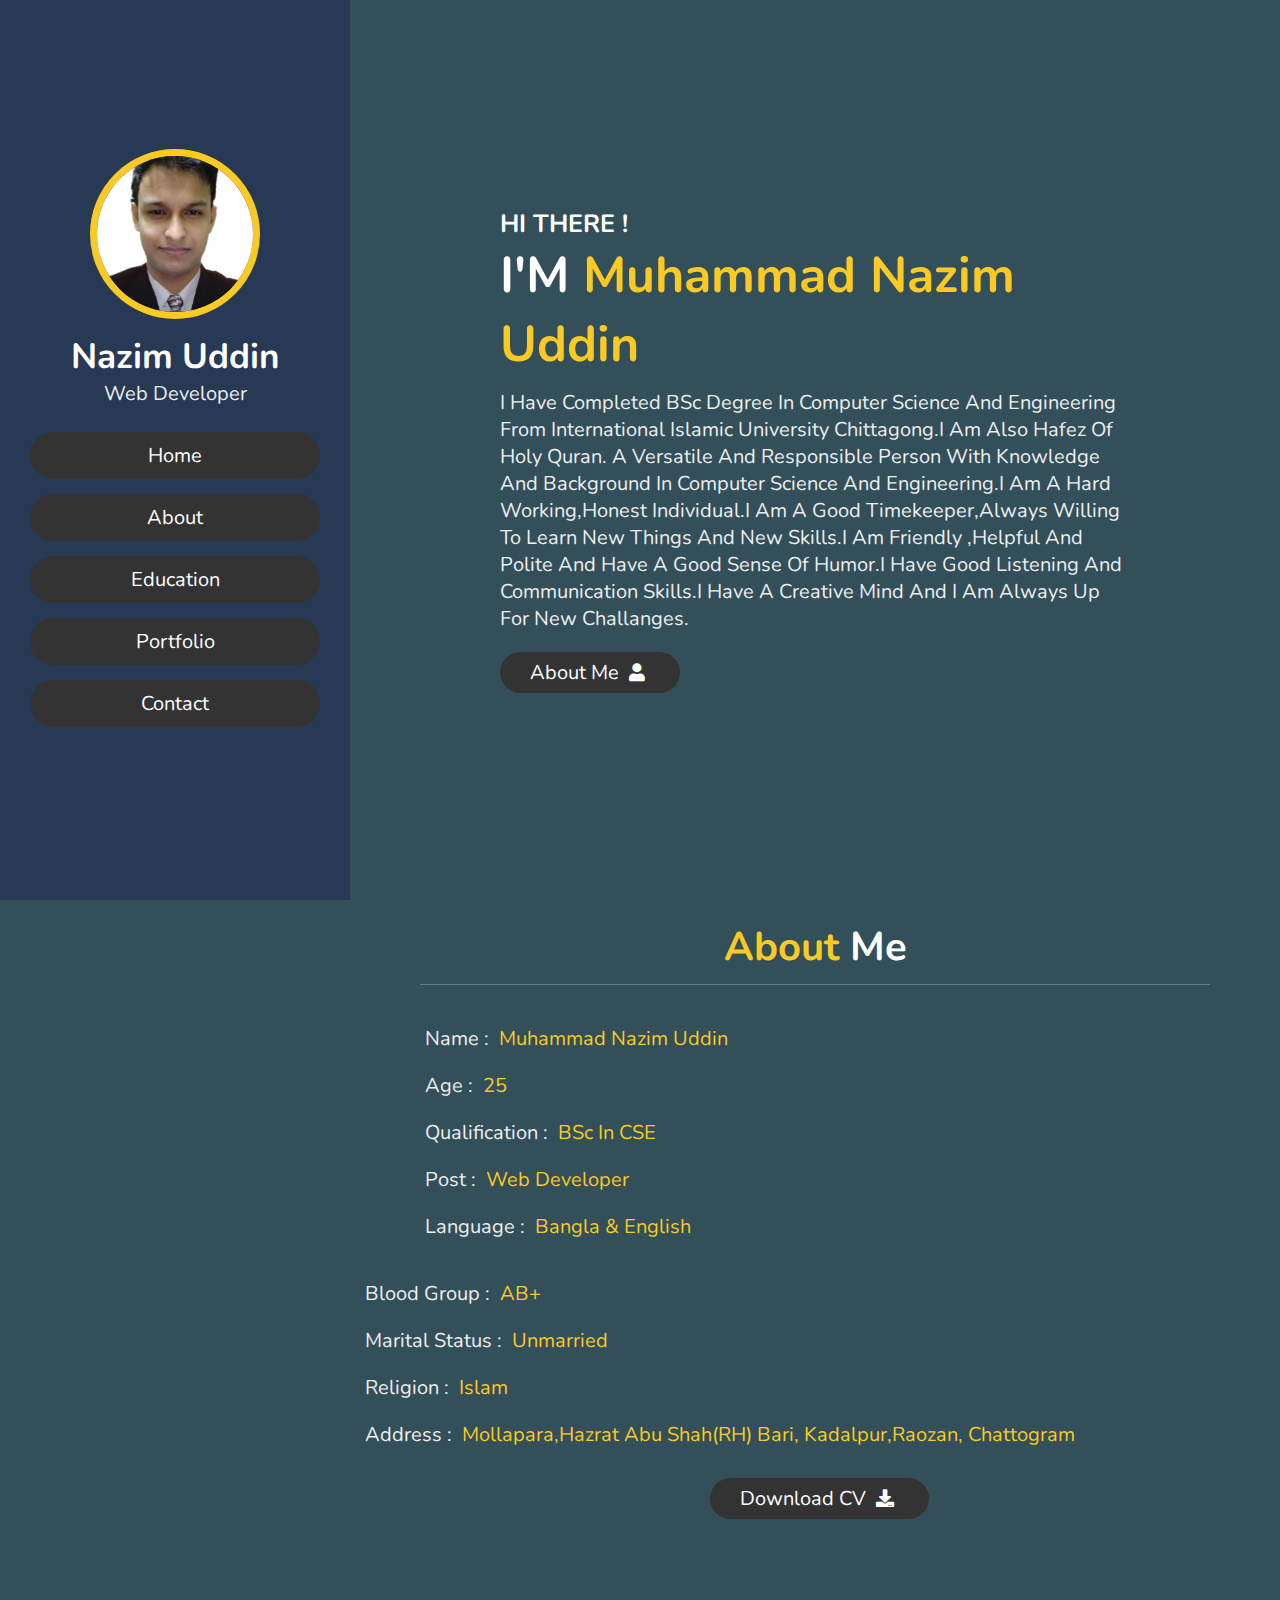
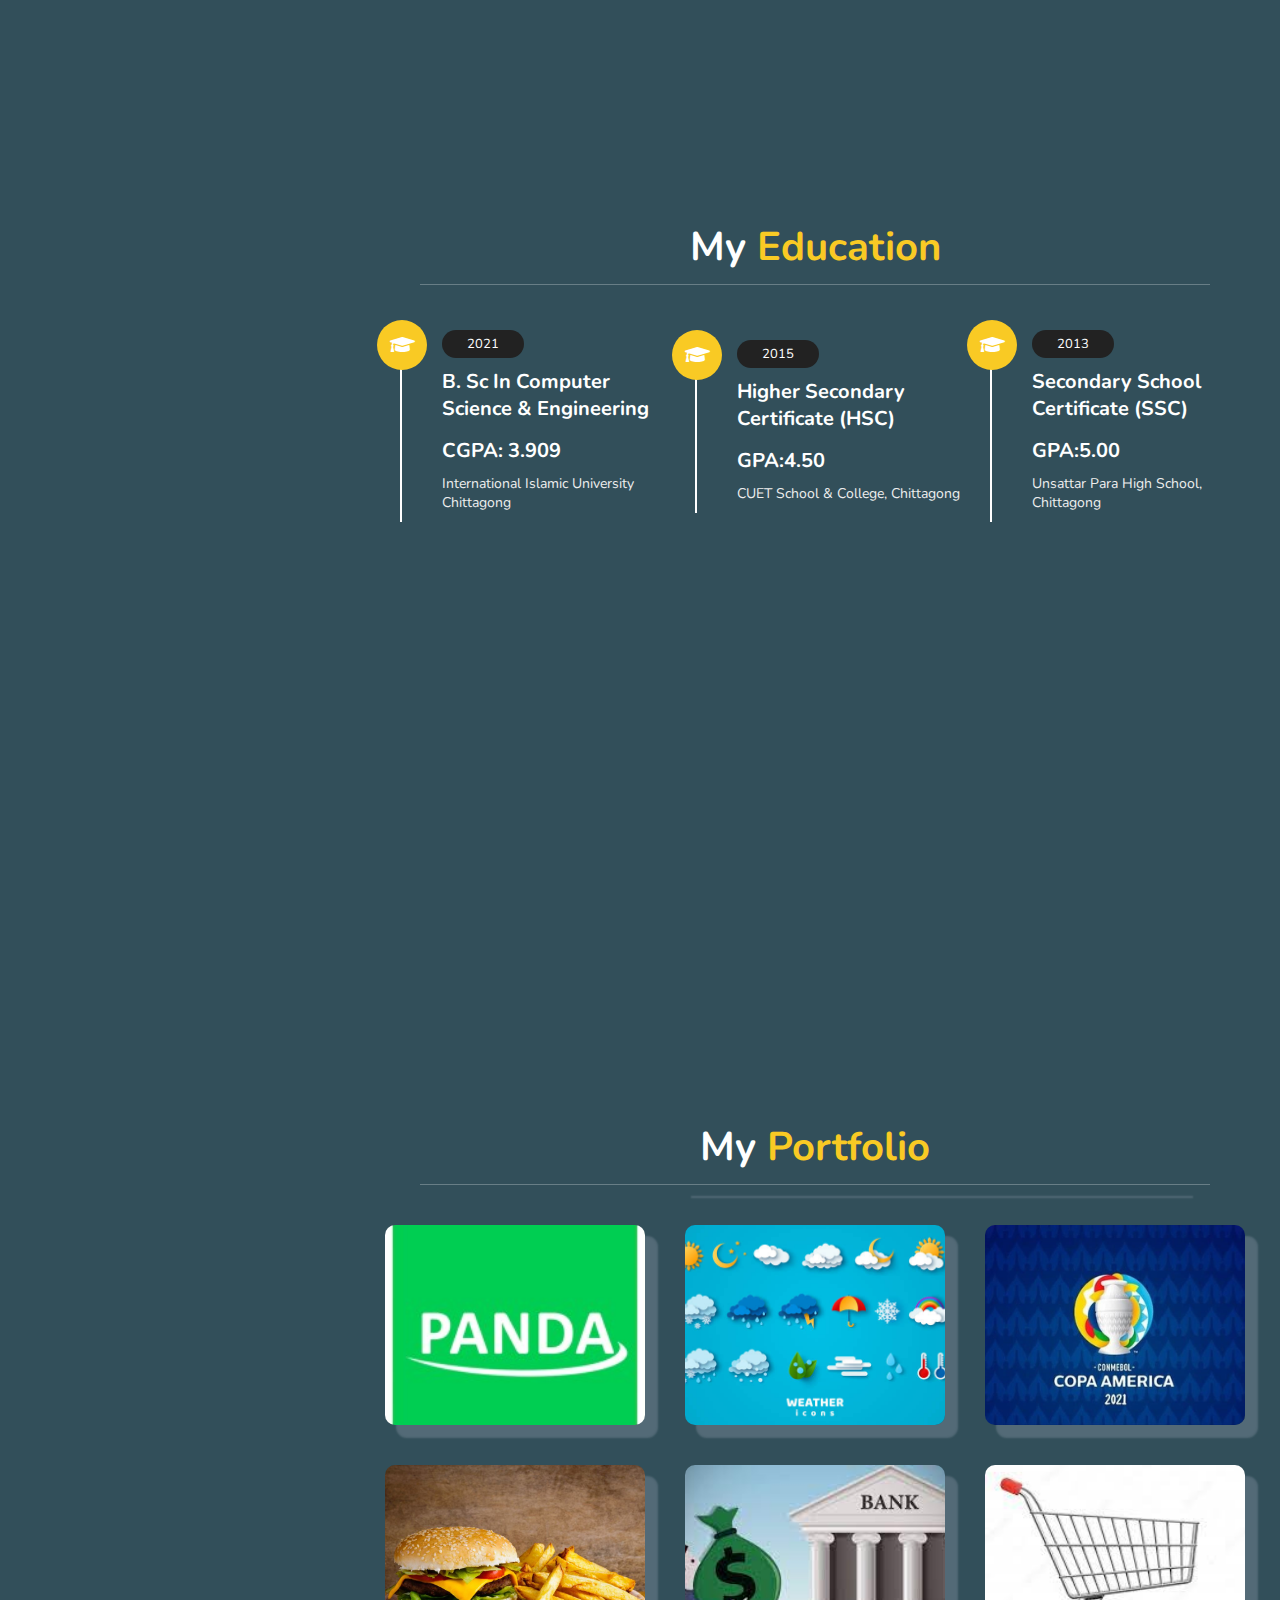
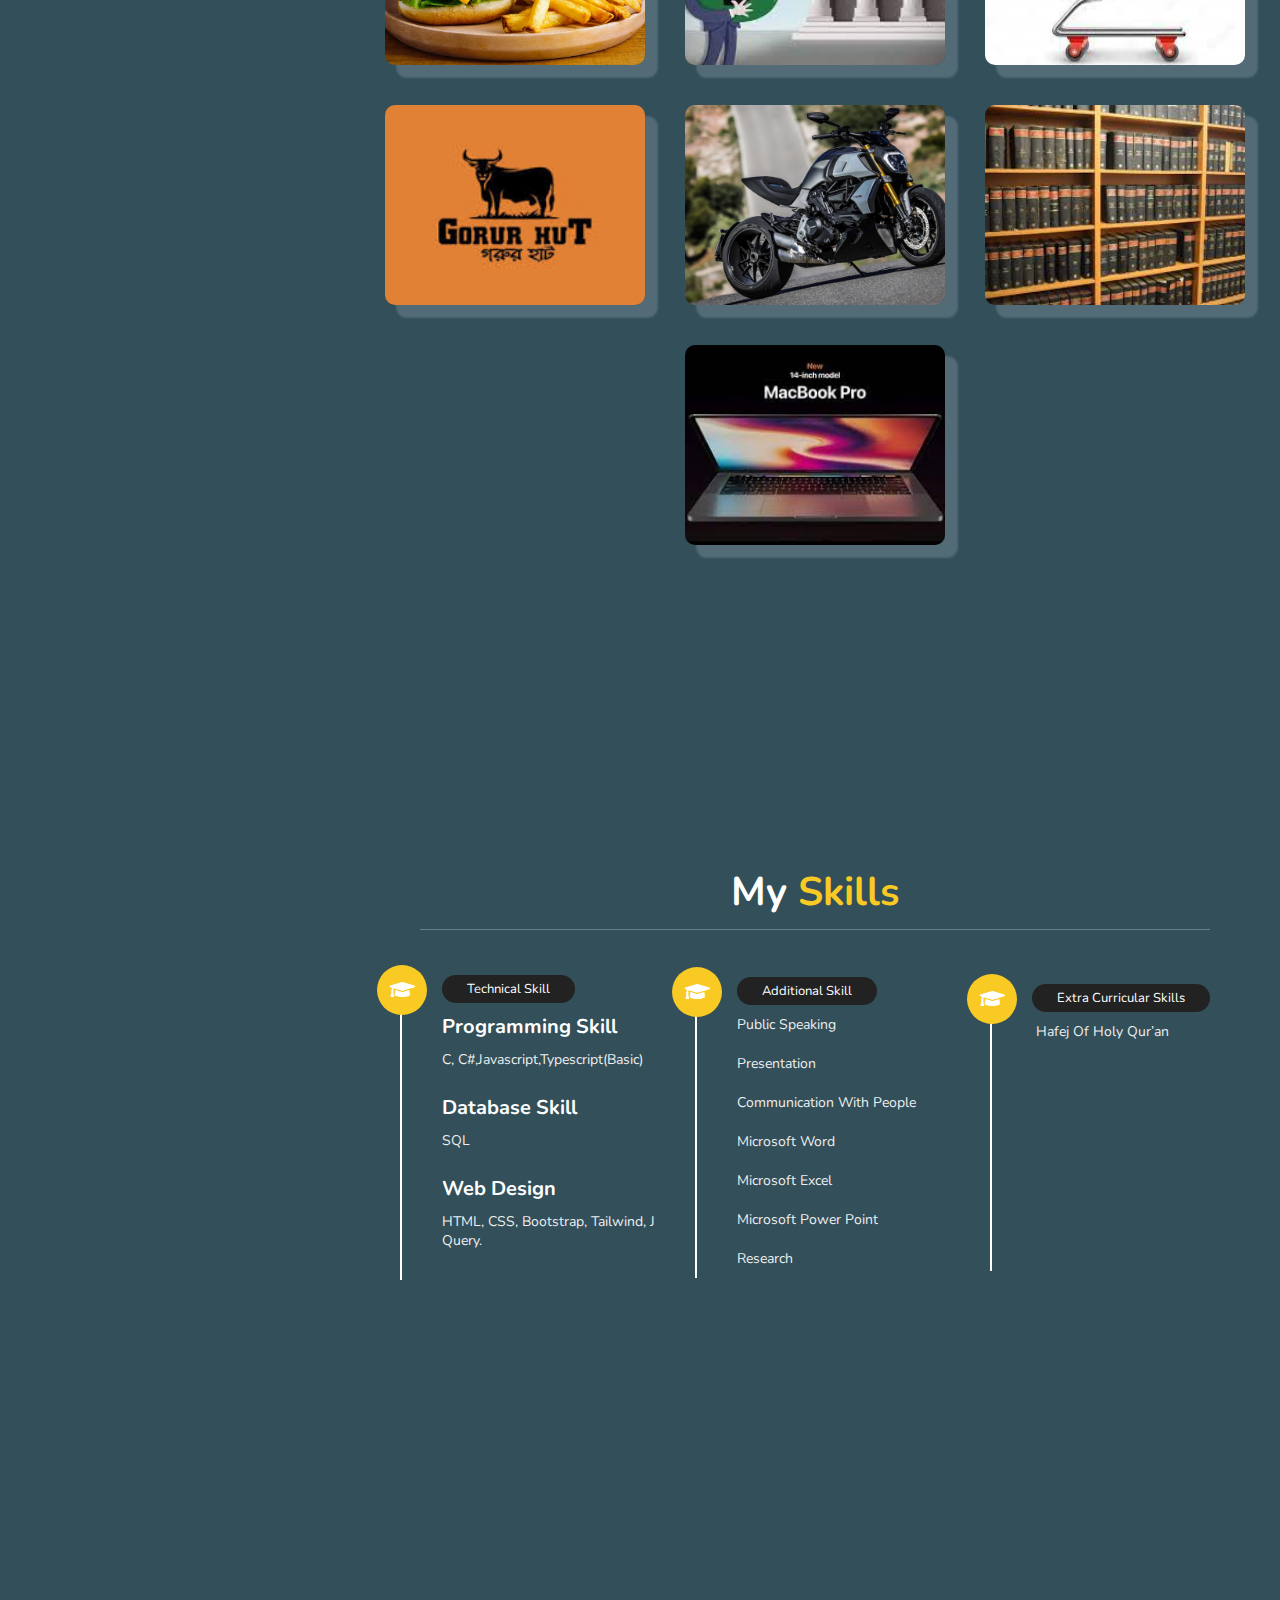
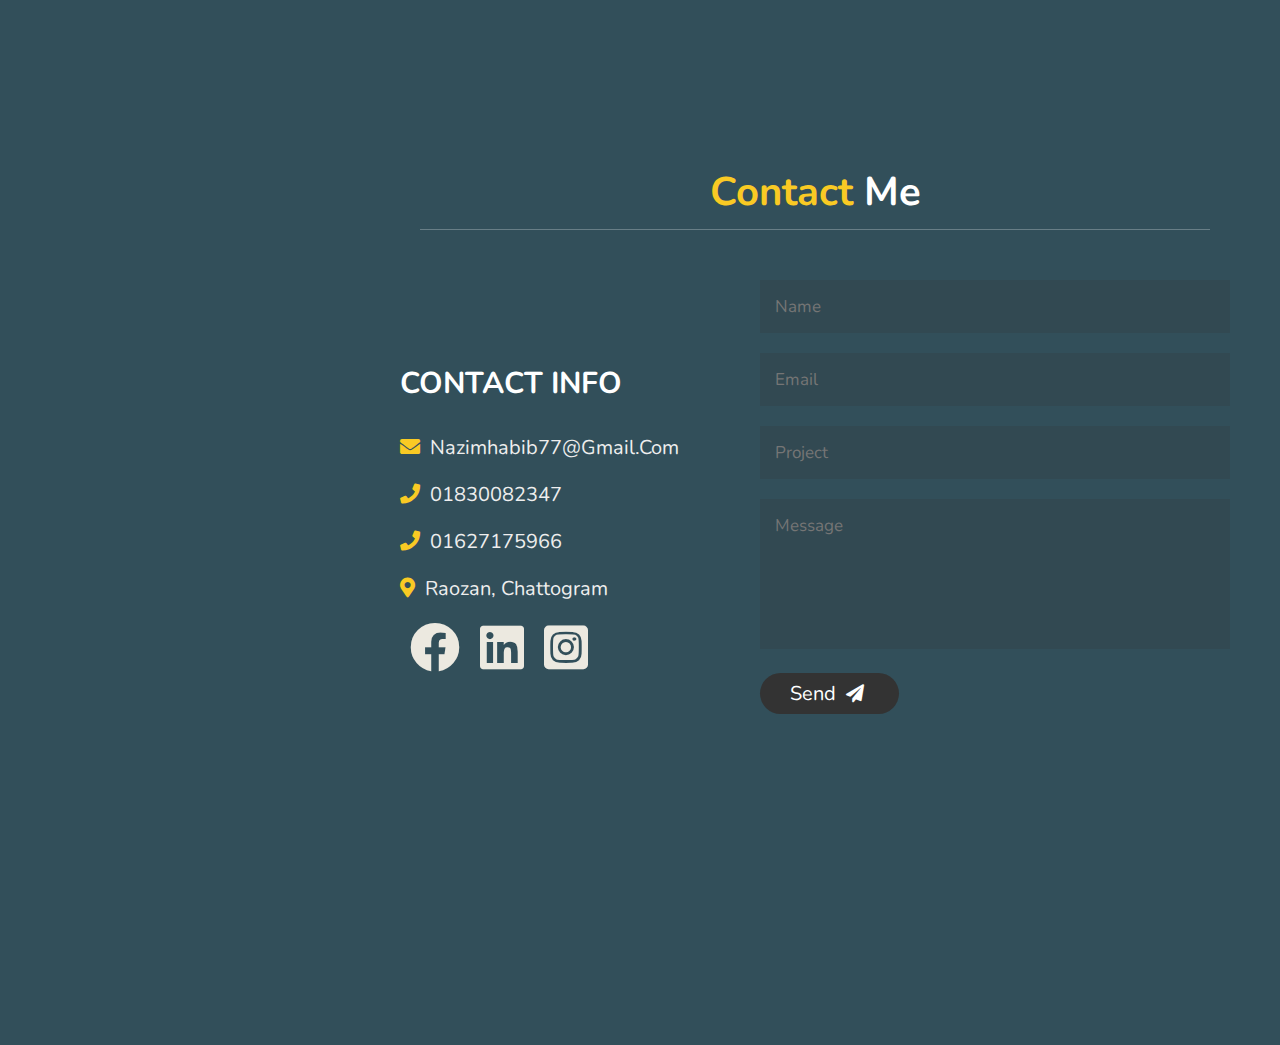
==== index.html @ 36a64ca1 "folded removed" ====
<!DOCTYPE html>
<html lang="en">
<head>
    <meta charset="UTF-8">
    <meta name="viewport" content="width=device-width, initial-scale=1.0">
    <title> Personal Portfolio of Nazim Uddin</title>
    <link rel="shortcut icon" href="images/Nazim.jpeg" type="image/x-icon">
    
    <!-- font awesome cdn link  -->
    <link rel="stylesheet" href="https://cdnjs.cloudflare.com/ajax/libs/font-awesome/5.15.2/css/all.min.css">
    
    <!-- custom css file link  -->
    <link rel="stylesheet" href="style.css">
    
</head>
<body>
    
    <!-- header section starts  -->
    
    <header>
        
        <div class="user">
            <img src="images/imageonline-co-roundcorner.png" alt="">
            <h3 class="name">Nazim Uddin</h3>
            <p class="post">Web Developer</p>
        </div>
        
        <nav class="navbar">
            <ul>
                <li><a href="#home">home</a></li>
                <li><a href="#about">about</a></li>
                <li><a href="#education">education</a></li>
                <li><a href="#portfolio">portfolio</a></li>
                <li><a href="#contact">contact</a></li>
            </ul>
        </nav>
        
    </header>
    
    <!-- header section ends -->
    
    <div id="menu" class="fas fa-bars"></div>
    
    <!-- home section starts  -->
    
    <section class="home" id="home">
        
        <h3>HI THERE !</h3>
        <h1>I'M <span>Muhammad Nazim Uddin</span></h1>
        <p>
            I have completed BSc degree in Computer Science and Engineering from International Islamic University Chittagong.I am also Hafez of Holy Quran.  A versatile and responsible person with knowledge and background in Computer Science and Engineering.I am a hard working,honest individual.I am a good timekeeper,always willing to learn new things and new skills.I am friendly ,helpful and polite and have a good sense of humor.I have good listening and communication skills.I have a creative mind and I am always up for new challanges.
            
          
            
        </p>
        <a href="#about"><button class="btn">about me <i class="fas fa-user"></i></button></a>
        
        
    </section>
    
    <!-- home section ends -->
    
    <!-- about section starts  -->
    
    <section class="about" id="about">
        
        <h1 class="heading"> <span>about</span> Me </h1>
        
        <div class="row">
            
            <div class="info">
                <h3> <span> name : </span> Muhammad Nazim Uddin</h3>
                <h3> <span> age : </span> 25 </h3>
                <h3> <span> qualification : </span> BSc in CSE </h3>
                <h3> <span> post : </span> Web developer </h3>
                <h3> <span> language : </span> Bangla & English</h3>
                
                
            </div>
            
            <div class="counter">
                <h3> <span> Blood Group : </span>AB+</h3>
                <h3> <span> Marital Status : </span> Unmarried  </h3>
                <h3> <span> Religion : </span> Islam </h3>
                <h3> <span> Address : </span> Mollapara,Hazrat Abu Shah(RH) Bari, Kadalpur,Raozan, Chattogram </h3>
                
            </div>
            
            
        </div>
        <a target="_blank" href="https://drive.google.com/file/d/1fNNtzqkKNQUKg6PijoXL7io1CtFnudvZ/view?usp=sharing"><button class="btn btn-cv"> download CV <i class="fas fa-download"></i> </button></a>
        
    </section>
    
    <!-- about section ends -->
    
    <!-- education section starts  -->
    
    <section class="education" id="education">
        
        <h1 class="heading"> My <span>Education</span> </h1>
        
        <div class="box-container">
            <div class="box">
                <i class="fas fa-graduation-cap"></i>
                <span>2021</span>
                <h3>B. Sc in Computer Science & Engineering</h3>
                <h3>CGPA: 3.909</h3>
                <p>International Islamic University Chittagong</p>
            </div>
            <div class="box">
                <i class="fas fa-graduation-cap"></i>
                <span>2015</span>
                <h3>Higher Secondary Certificate (HSC)</h3>
                <h3>GPA:4.50</h3>
                <p>CUET School & College, Chittagong</p>
            </div>
            
            <div class="box">
                <i class="fas fa-graduation-cap"></i>
                <span>2013</span>
                <h3>Secondary School Certificate (SSC)</h3>
                <h3>GPA:5.00</h3>
                <p>Unsattar Para High School, Chittagong</p>
            </div>
            
          
            
          
            
            
            
        </div>
        
    </section>
    
    <!-- education section ends -->
    
    <!-- portfolio section starts  -->
    
    <section class="portfolio" id="portfolio">
        
        <h1 class="heading"> my <span>portfolio</span> </h1>
        
        
        <div class="display" >
            <div id="display-details">
                
            </div>
        </div>
        
        <div class="box-container">
            
            <div  class="box">
                <img onclick="showDetails1()" src="images/Panda.jpeg" alt="">
                
            </div>
            
            <div class="box">
                <img onclick="showDetails2()" src="images/weather.jpg" alt="">
            </div>
            
            <div class="box">
                <img onclick="showDetails3()" src="images/Copa-America.jpg" alt="">
            </div>
            
            <div class="box">
                <img onclick="showDetails4()" src="images/favorite food.jpeg" alt="">
            </div>
            
            <div class="box">
                <img onclick="showDetails5()" src="images/Bank.jpeg" alt="">
            </div>
            
            <div class="box">
                <img onclick="showDetails6()" src="images/Shopping Cart.jpeg" alt="">
            </div>
            <div class="box">
                <img onclick="showDetails7()" src="images/Gorur Hat.jpeg" alt="">
            </div>
            <div class="box">
                <img onclick="showDetails8()" src="images/bike-1.png" alt="">
            </div>
            <div class="box">
                <img onclick="showDetails9()" src="images/book archive.jpeg" alt="">
            </div>
            <div class="box">
                <img onclick="showDetails10()" src="images/MacBook Pro.jpeg" alt="">
            </div>
            
            
            
        </div>
        
    </section>
    
    <!-- portfolio section ends -->

    <!-- Mu skills section strats -->

    <section class="education" id="" style="margin-top: 250px;">
        
        <h1 class="heading"> My <span>skills</span> </h1>
        
        <div class="box-container">
            <div class="box">
                <i class="fas fa-graduation-cap"></i>
                <span>Technical Skill</span>
                <h3>Programming skill</h3>
                <p>C, C#,Javascript,Typescript(Basic)</p>
                <h3>Database Skill</h3>
                <p>SQL</p>
                <h3>Web Design</h3>
                <p>HTML, CSS, Bootstrap, Tailwind, J query.</p>
                <p></p>
            </div>
            <div class="box">
                <i class="fas fa-graduation-cap"></i>
                <span>Additional Skill</span>
                <p style="margin-top: 5px;">Public speaking</p>
                <p>Presentation</p>
                <p>Communication with people</p>
                <p>Microsoft word</p>
                <p>Microsoft excel</p>
                <p>Microsoft power point</p>
                <p>Research</p>
            </div>
            
            <div class="box">
                <i class="fas fa-graduation-cap"></i>
                <span>Extra Curricular skills</span>
                 <p style="margin-top: 5px; margin-left: 4px;"> Hafej of Holy Qur’an</p>
                 <p></p>
                 <p></p>
                 <p></p>
                 <p></p>
                 <p></p>
                 <p></p>
                 <p></p>
                 <p></p>
                 <p></p>
                 <p></p>
                 <p></p>
            </div>
            
          
            
          
            
            
            
        </div>
        
    </section>

    <!-- my skills section ends -->

    
    <!-- contact section starts  -->
    
    <section class="contact" id="contact">
        
        <h1 class="heading"> <span>contact</span> me </h1>
        
        <div class="row">
            
            <div class="content">
                
                <h3 class="title">contact info</h3>
                
                <div class="info">
                    <h3> <i class="fas fa-envelope"></i>nazimhabib77@gmail.com </h3>
                    <h3> <i class="fas fa-phone"></i> 01830082347 </h3>
                    <h3> <i class="fas fa-phone"></i>01627175966 </h3>
                    <h3> <i class="fas fa-map-marker-alt"></i> Raozan, Chattogram </h3>
                </div>
                <div class="social-connection">
                    
                    <h3 class="icons"><a target="_blank" href="https://www.facebook.com/kajol.kalo.923"><i class="fab fa-facebook"></i></a> </h3>
                    <h3 class="icons"><a target="_blank" href="https://www.linkedin.com/in/nazim-uddin-56378b203/"><i class="fab fa-linkedin"></i></a> </h3>
                    <h3 class="icons"><a target="_blank" href="https://www.instagram.com/nazimhabib77/?hl=en"><i class="fab fa-instagram-square"></i></a> </h3>
                </div>
                
            </div>
            
            <form action="">
                
                <input type="text" placeholder="name" class="box">
                <input type="email" placeholder="email" class="box">
                <input type="text" placeholder="project" class="box">
                <textarea name="" id="" cols="30" rows="10" class="box message" placeholder="message"></textarea>
                <button type="submit" class="btn"> send <i class="fas fa-paper-plane"></i> </button>
                
            </form>
            
        </div>
        
    </section>
    
    <!-- contact section ends -->
    
    <!-- jquery cdn link  -->
    <script src="https://cdnjs.cloudflare.com/ajax/libs/jquery/3.6.0/jquery.min.js"></script>
    
    <!-- custom js file link  -->
    <script src="script.js"></script>
    
    
</body>
</html>
---- style.css ----
@import url('https://fonts.googleapis.com/css2?family=Nunito:wght@200;300;400;600&display=swap');

:root{
    --yellow:#f9ca24;
}

*{
    font-family: 'Nunito', sans-serif;
    margin:0; padding:0;
    box-sizing: border-box;
    text-decoration: none;
    outline: none; border:none;
    text-transform: capitalize;
    transition: all .2s linear;
}

*::selection{
    background:var(--yellow);
    color:#333;
}

html{
    font-size: 62.5%;
    overflow-x: hidden;
}

html::-webkit-scrollbar{
    width:1.4rem;
}

html::-webkit-scrollbar-track{
    background:#222;
}

html::-webkit-scrollbar-thumb{
    background:var(--yellow);
}

body{
    background:rgb(50, 79, 90);
    overflow-x: hidden;
    padding-left: 35rem;
}

section{
    min-height: 100vh;
    padding:1rem;
}

.btn{
    padding:.7rem 3rem;
    background:#333;
    color:#fff;
    cursor: pointer;
    margin-top: 1rem;
    font-size: 2rem;
    border-radius: 5rem;
}

.btn i{
    padding:0 .5rem;
    font-size: 1.8rem;
}

.btn:hover{
    background:var(--yellow);
}

.heading{
    text-align: center;
    margin:0 6rem;
    font-size: 4rem;
    padding:1rem;
    border-bottom: .1rem solid #fff4;
    color:#fff;
}

.heading span{
    color:var(--yellow);
}

header{
    position: fixed;
    top:0; left:0;
    z-index: 1000;
    height:100%;
    width:35rem;
    background:#273955;
    display: flex;
    align-items: center;
    justify-content: center;
    flex-flow: column;
    text-align: center;
}

header .user img{
    height:17rem;
    width:17rem;
    border-radius: 50%;
    object-fit: cover;
    margin-bottom: 1rem;
    border:.7rem solid var(--yellow);
}

header .user .name{
    font-size: 3.5rem;
    color:#fff;
}

header .user .post{
    font-size: 2rem;
    color:#eee;
}

header .navbar{
    width:100%;
}

header .navbar ul{
    list-style: none;
    padding:1rem 3rem;
}


header .navbar ul li a{
    display: block;
    padding:1rem;
    margin:1.5rem 0;
    background:#333;
    color:#fff;
    font-size: 2rem;
    border-radius: 5rem;
}

header .navbar ul li a:hover{
    background:var(--yellow);
}

#menu{
    position: fixed;
    top:2rem; right:2rem;
    background:#333;
    color:#fff;
    cursor: pointer;
    font-size: 2.5rem;
    padding:1rem 1.5rem;
    z-index: 1000;
    display: none;
}

.home{
    display: flex;
    justify-content: center;
    flex-flow: column;
    padding:0 15rem;
}

.home h3{
    font-size: 2.5rem;
    color:#fff;
}

.home h1{
    font-size:5rem;
    color:#fff;
}

.home h1 span{
    color:var(--yellow);
}

.home p{
    font-size:2rem;
    color:#eee;
    padding: 1rem 0;
}

.about .row{
    display: flex;
    align-items: center;
    justify-content: center;
    flex-wrap: wrap;
    padding:1rem 0;
}

.about .row .info{
    flex:1 1 48rem;
    padding:2rem 1rem;
    padding-left: 6rem;
}

.about .row .info h3{
    font-size: 2rem;
    color:var(--yellow);
    padding:1rem 0;
    font-weight: normal;
}
.about .row .counter h3{
    font-size: 2rem;
    color:var(--yellow);
    padding:1rem 0;
    font-weight: normal;
}
.about .row .info h3 span{
    color:#eee;
    padding:0 .5rem;
}
.about .row .counter h3 span{
    color:#eee;
    padding:0 .5rem;
}


.about .row .counter{
    flex:1 1 48rem;
    
}

.btn-cv{
    margin-left: 350px;
}

.education .box-container{
    display: flex;
    align-items: center;
    justify-content: space-between;
    flex-wrap: wrap;
    padding:1rem 0;
    padding-left: 3rem;
}

.education .box-container .box{
    width:27rem;
    margin:4rem 1rem;
    padding-left: 4rem;
    border-left: .2rem solid #fff;
    position: relative;
}

.education .box-container .box span{
    font-size: 1.3rem;
    background:#222;
    color:#fff;
    border-radius: 5rem;
    padding:.5rem 2.5rem;
}

.education .box-container .box h3{
    font-size: 2rem;
    color:#fff;
    padding-top: 1.5rem;
}

.education .box-container .box p{
    font-size: 1.4rem;
    color:#eee;
    padding: 1rem 0;
}

.education .box-container .box i{
    position: absolute;
    top:-1.5rem; left:-2.5rem;
    height:5rem;
    width: 5rem;
    border-radius: 50%;
    line-height: 5rem;
    text-align: center;
    font-size: 2rem;
    color:#fff;
    background:var(--yellow);
}

.portfolio .box-container{
    display: flex;
    align-items: center;
    justify-content: center;
    flex-wrap: wrap;
    padding:2rem 0;
}

.portfolio .box-container .box{
    height: 20rem;
    width:26rem;
    border-radius: 1rem;
    margin:2rem;
    overflow: hidden;
    cursor: pointer;
    box-shadow: 12px 12px 2px 1px rgba(215, 215, 233, 0.2);
}

.portfolio .box-container .box img{
    height:100%;
    width:100%;
    object-fit: cover;
}

.portfolio .box-container .box:hover img{
    transform: scale(1.2);
}
.display{
    background-color: rgb(23, 50, 73); 
    width: 500px;
    margin-left: 320px;
    border-radius: 15px;
    box-shadow: 12px 12px 2px 1px rgba(215, 215, 233, 0.2);
}
.website-title,.description{
    text-align: center;
    
    color: white;
    padding: 3px;
    
}
.website-title{
    font-size: 20px;
}
.display-button{
    margin: 5px;
    background-color: steelblue;
    padding: 10px;
    
    border-radius: 5px;
}
.display-button:hover{
    background-color: darkorange;
}
.display-button a{
    color: white;
    font-weight: bold;
}
.button-div{
    margin-left: 130px;
    
}
.show-details{
    padding: 10px;
}

.contact .row{
    display: flex;
    align-items: center;
    justify-content: center;
    flex-wrap: wrap;
}

.contact .row .content{
    flex:1 1 30rem;
    padding:4rem;
    padding-bottom: 0;
}

.contact .row form{
    flex:1 1 45rem;
    padding:2rem;
    margin:2rem;
    margin-bottom: 4rem;
}

.contact .row form .box{
    padding:1.5rem;
    margin:1rem 0;
    background:#3333;
    color:#fff;
    text-transform: none;
    font-size: 1.7rem;
    width:100%;
}

.contact .row form .box::placeholder{
    text-transform: capitalize;
}

.contact .row form .message{
    height: 15rem;
    resize: none;
}

.contact .row .content .title{
    text-transform: uppercase;
    color:#fff;
    font-size: 3rem;
    padding-bottom: 2rem;
}

.contact .row .content .info h3{
    display: flex;
    align-items: center;
    font-size: 2rem;
    color:#eee;
    padding:1rem 0;
    font-weight: normal;
}

.contact .row .content .info h3 i{
    padding-right: 1rem;
    color:var(--yellow);
}
.social-connection{
    display: flex;
    
}
.icons a i{
    color: rgb(236, 233, 224);
    font-size:50px;
    padding: 5px;
    margin: 5px;
}





















/* media queries  */

@media (max-width:1200px){
    
    html{
        font-size: 55%;
    }
    
    .home{
        padding:1rem 4rem;
    }
    .about .row .counter{
        margin-left: 50px;
        width: 100%;
    }
    .display{
        width: 550px;
        margin-left:70px; 
    }
    .btn-cv{
        margin-left: 250px;
    }
    
}

@media (max-width:991px){
    
    header{
        left:-120%;
    }
    
    #menu{
        display: block;
    }
    
    header.toggle{
        left:0%;
    }
    
    body{
        padding:0;
    }
    .display{
        width: 550px;
        margin-left:120px;
        
    }
    
}

@media (max-width:768px){
    
    html{
        font-size: 50%;
    }
    .about .row .counter{
        margin-left: 50px;
        width: 100%;
    }
    .btn-cv{
        margin-left: 50px;
    }
    .display{
        width: 600px;
        margin-left:80px;
        
    }
    
}

@media (max-width:400px){
    
    header{
        width: 100vw;
    }
    
    .heading{
        margin:0 3rem;
    }
    
    .about .row .counter .box{
        width: 100%;
    }
    
    .education .box-container .box{
        width:100%;
    }
    
    .portfolio .box-container .box{
        width:100%;
    }
    
    .contact .row form{
        margin:3rem 0;
    }
    .display{
        width: 350px;
        margin-left:0px;
        
    }
    .btn-cv{
        margin-left: 50px;
    }
}
@media (max-width:600px){
    
    header{
        width: 100vw;
    }
    
    .heading{
        margin:0 3rem;
    }
    
    .about .row .counter .box{
        width: 100%;
    }
    
    .education .box-container .box{
        width:100%;
    }
    
    .portfolio .box-container .box{
        width:100%;
    }
    
    .contact .row form{
        margin:3rem 0;
    }
    .display{
        width: 350px;
        margin-left:20px;
        
    }
    .btn-cv{
        margin-left: 50px;
    }
}
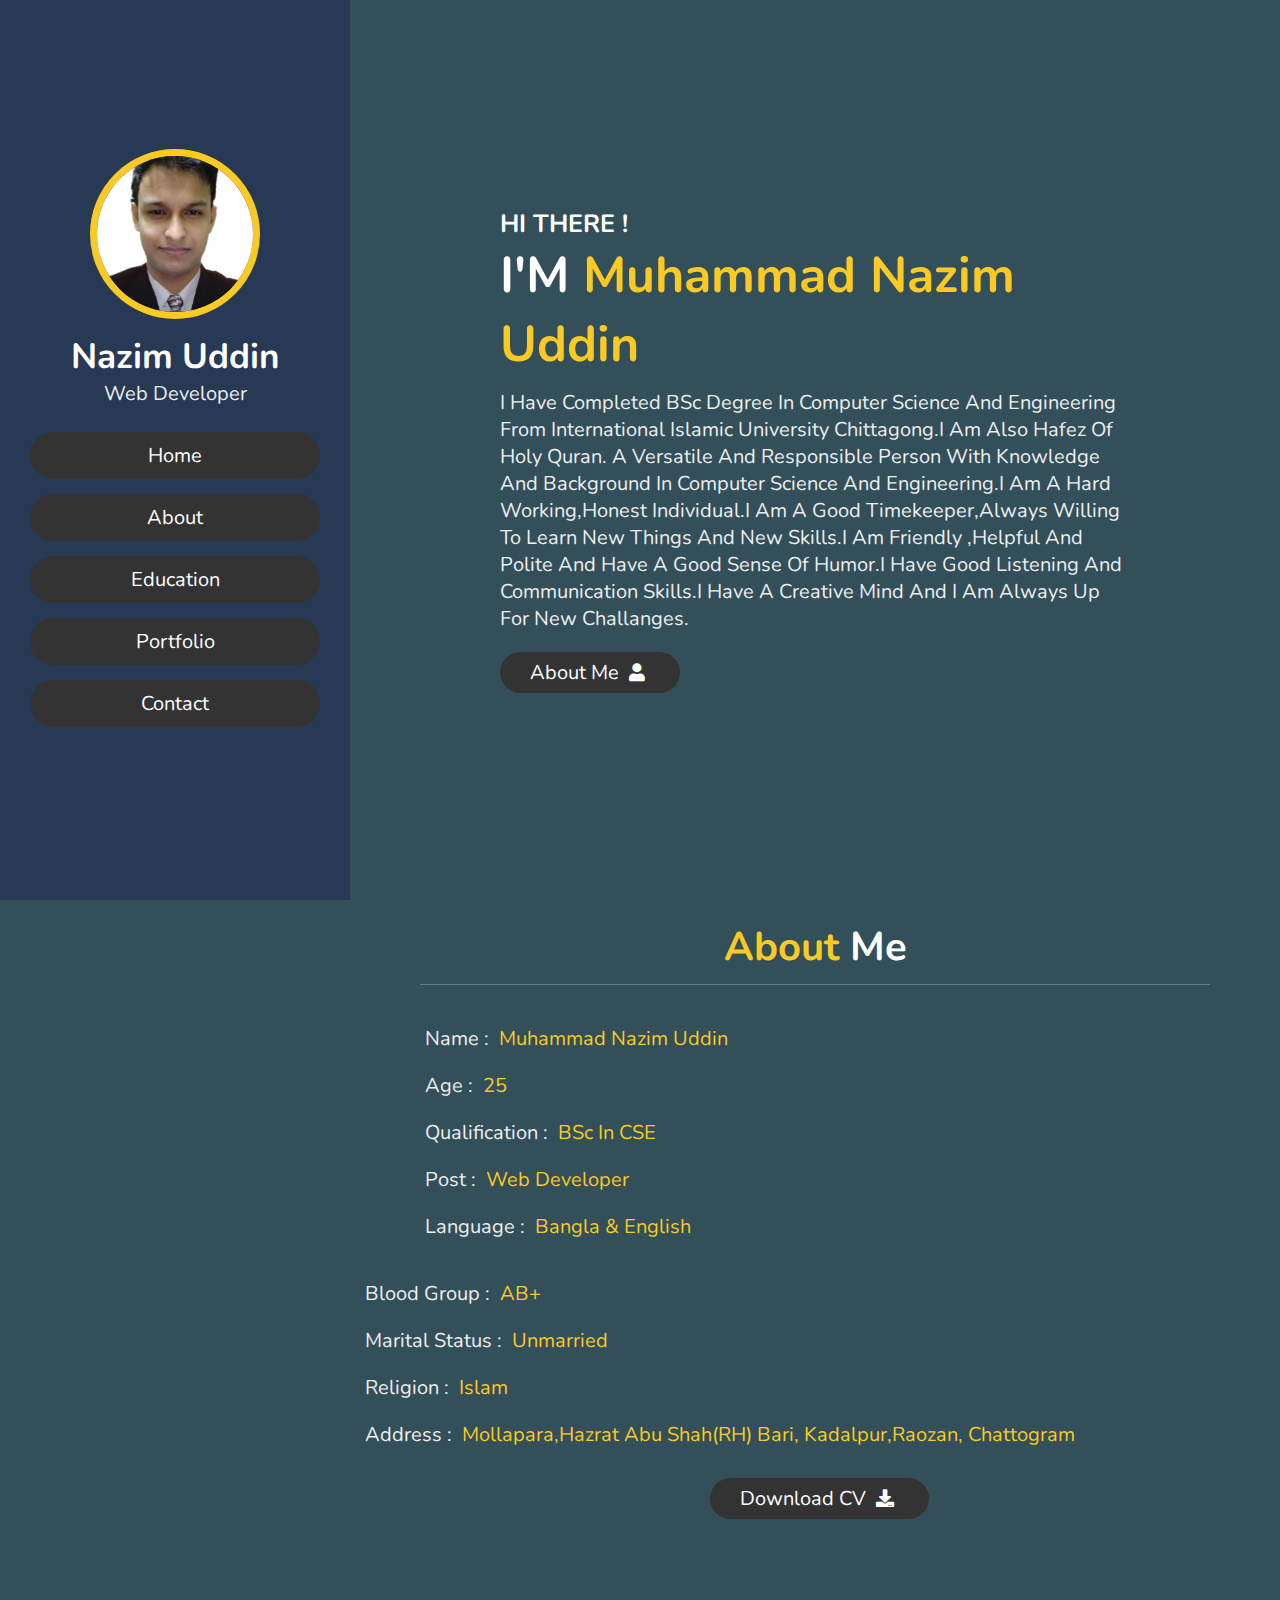
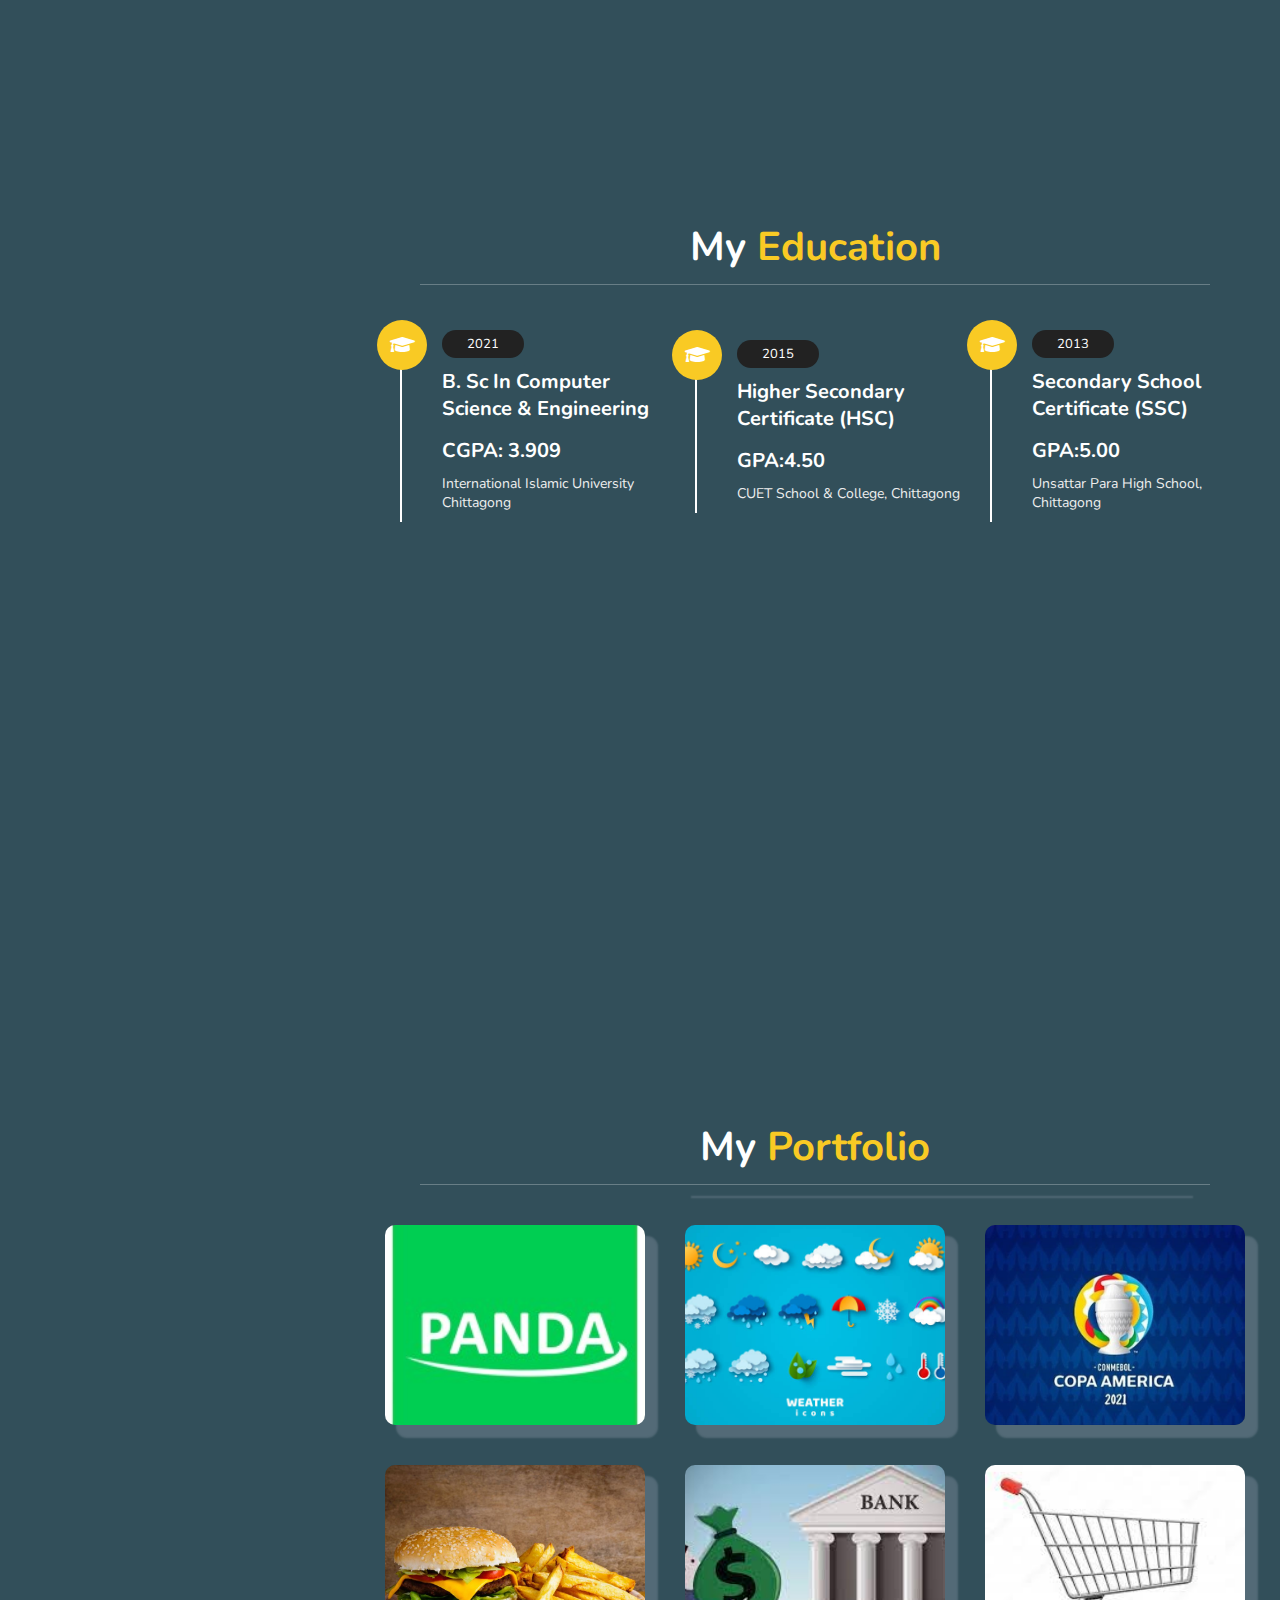
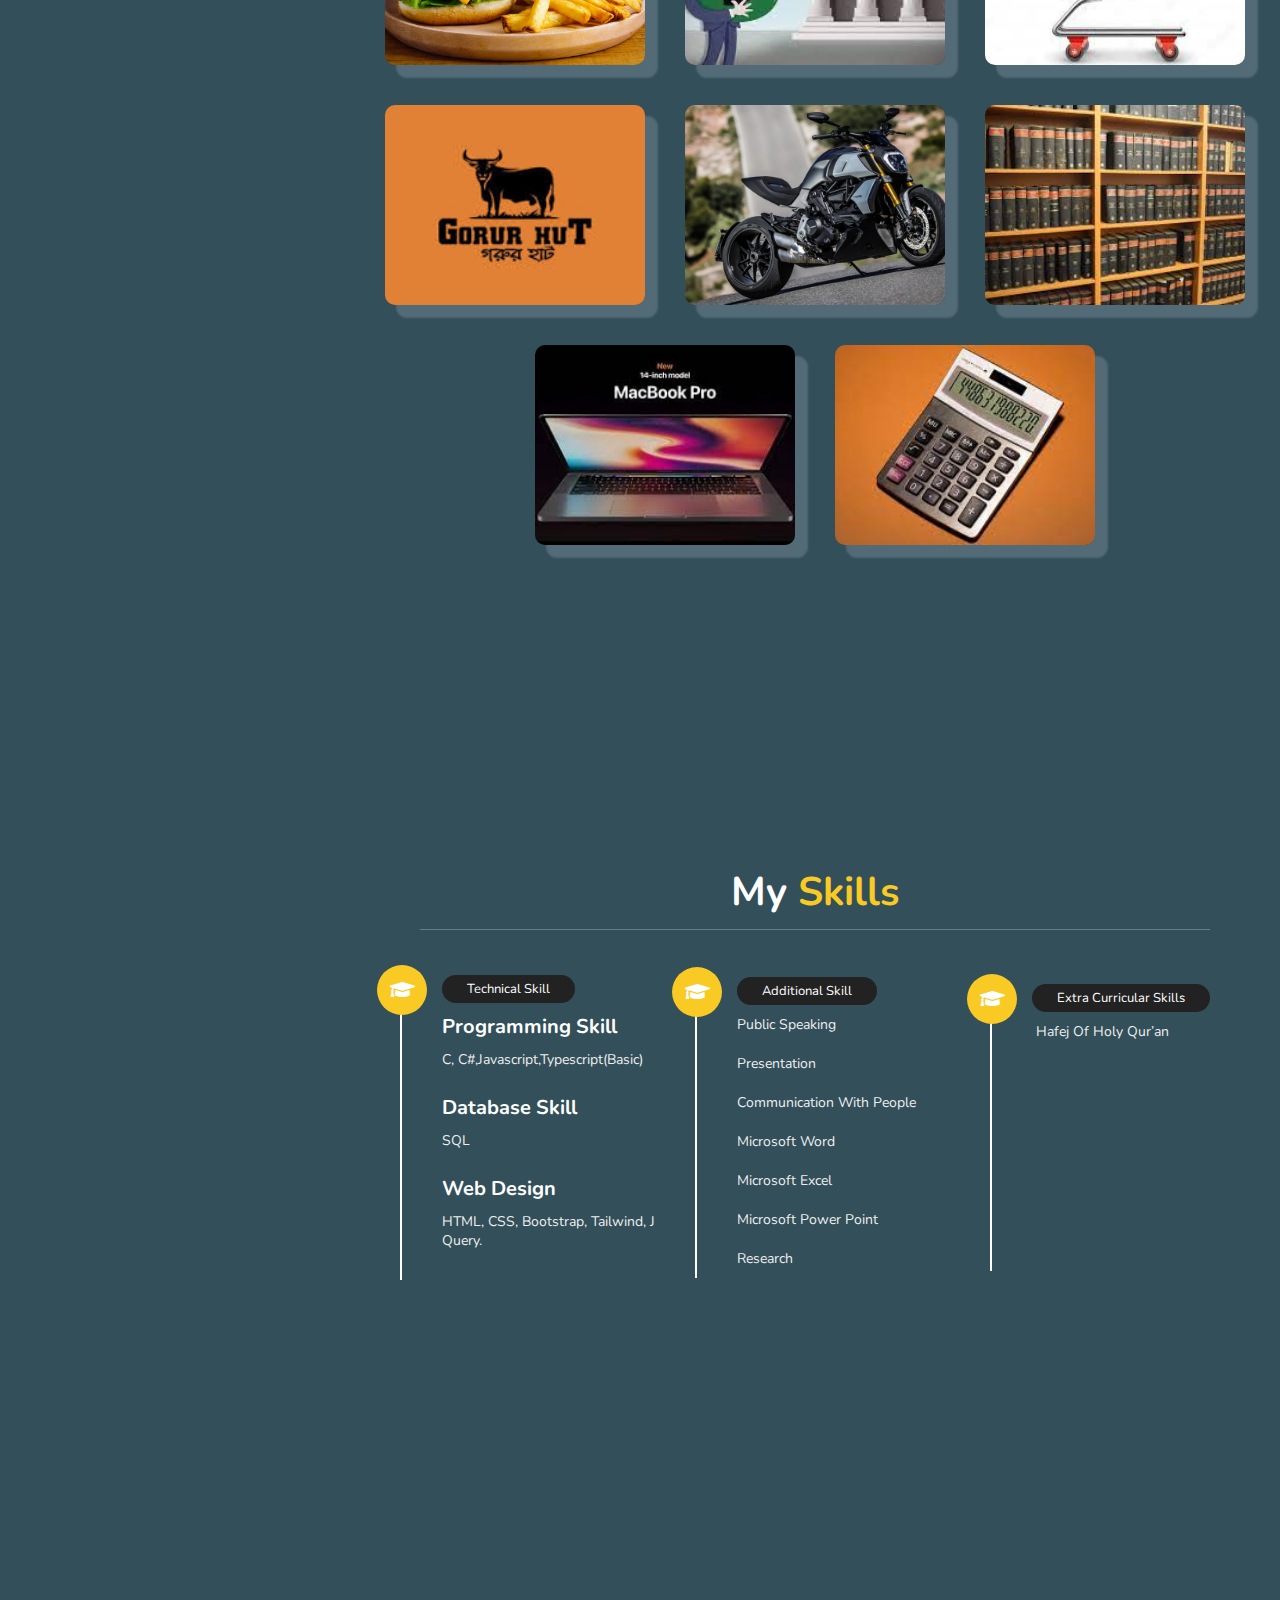
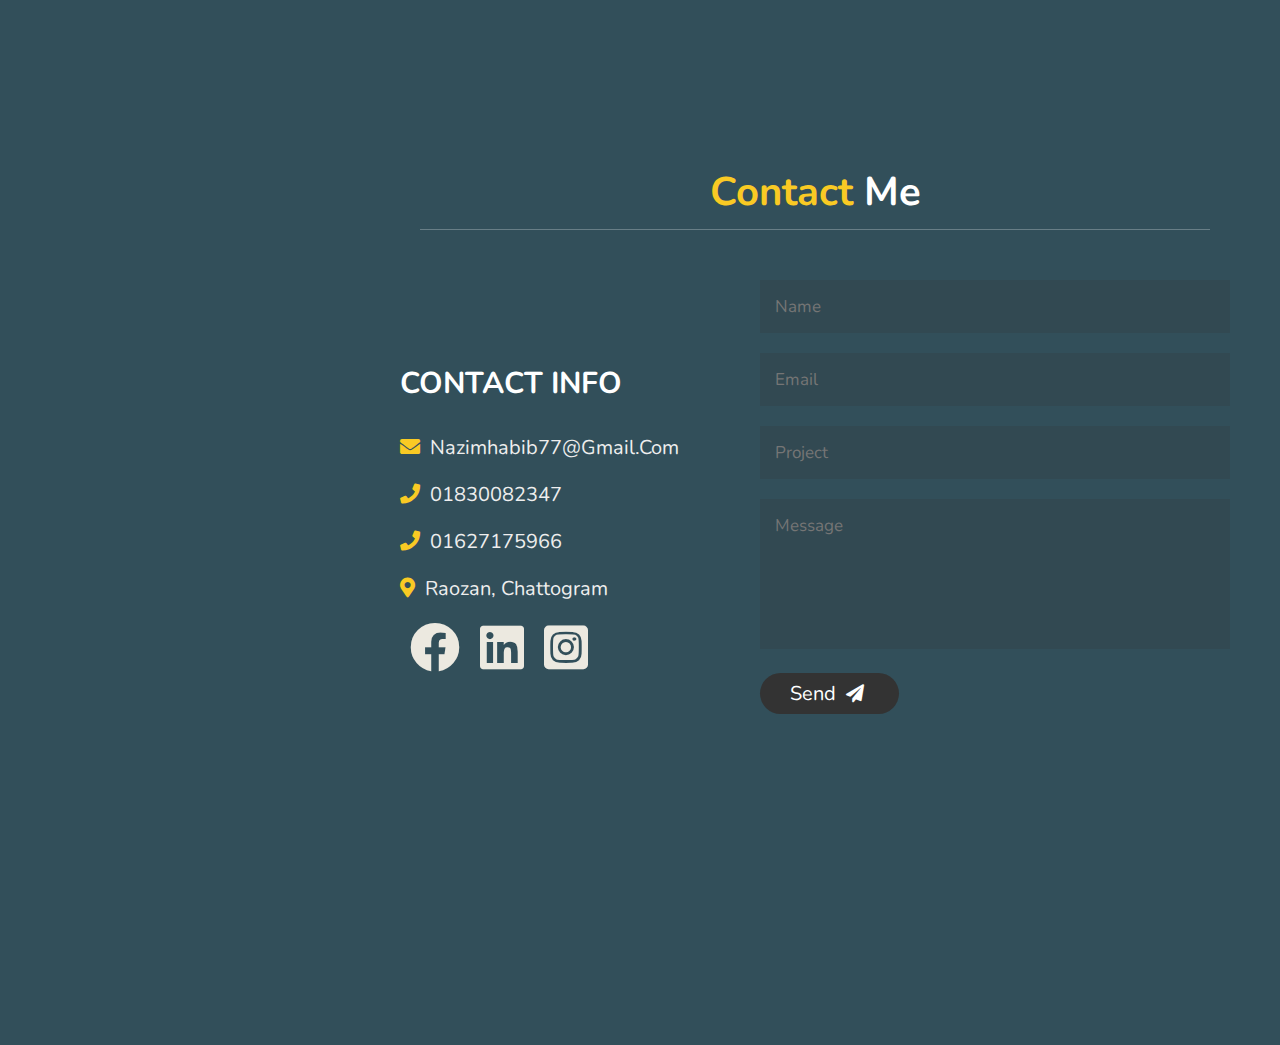
==== commit 7c988afd: "calculator added" ====
--- a/index.html
+++ b/index.html
@@ -186,6 +186,10 @@
             </div>
             <div class="box">
                 <img onclick="showDetails10()" src="images/MacBook Pro.jpeg" alt="">
+            </div>
+            
+            <div class="box">
+                <img onclick="showDetails11()" src="images/Calculator.jpeg" alt="">
             </div>
             
             
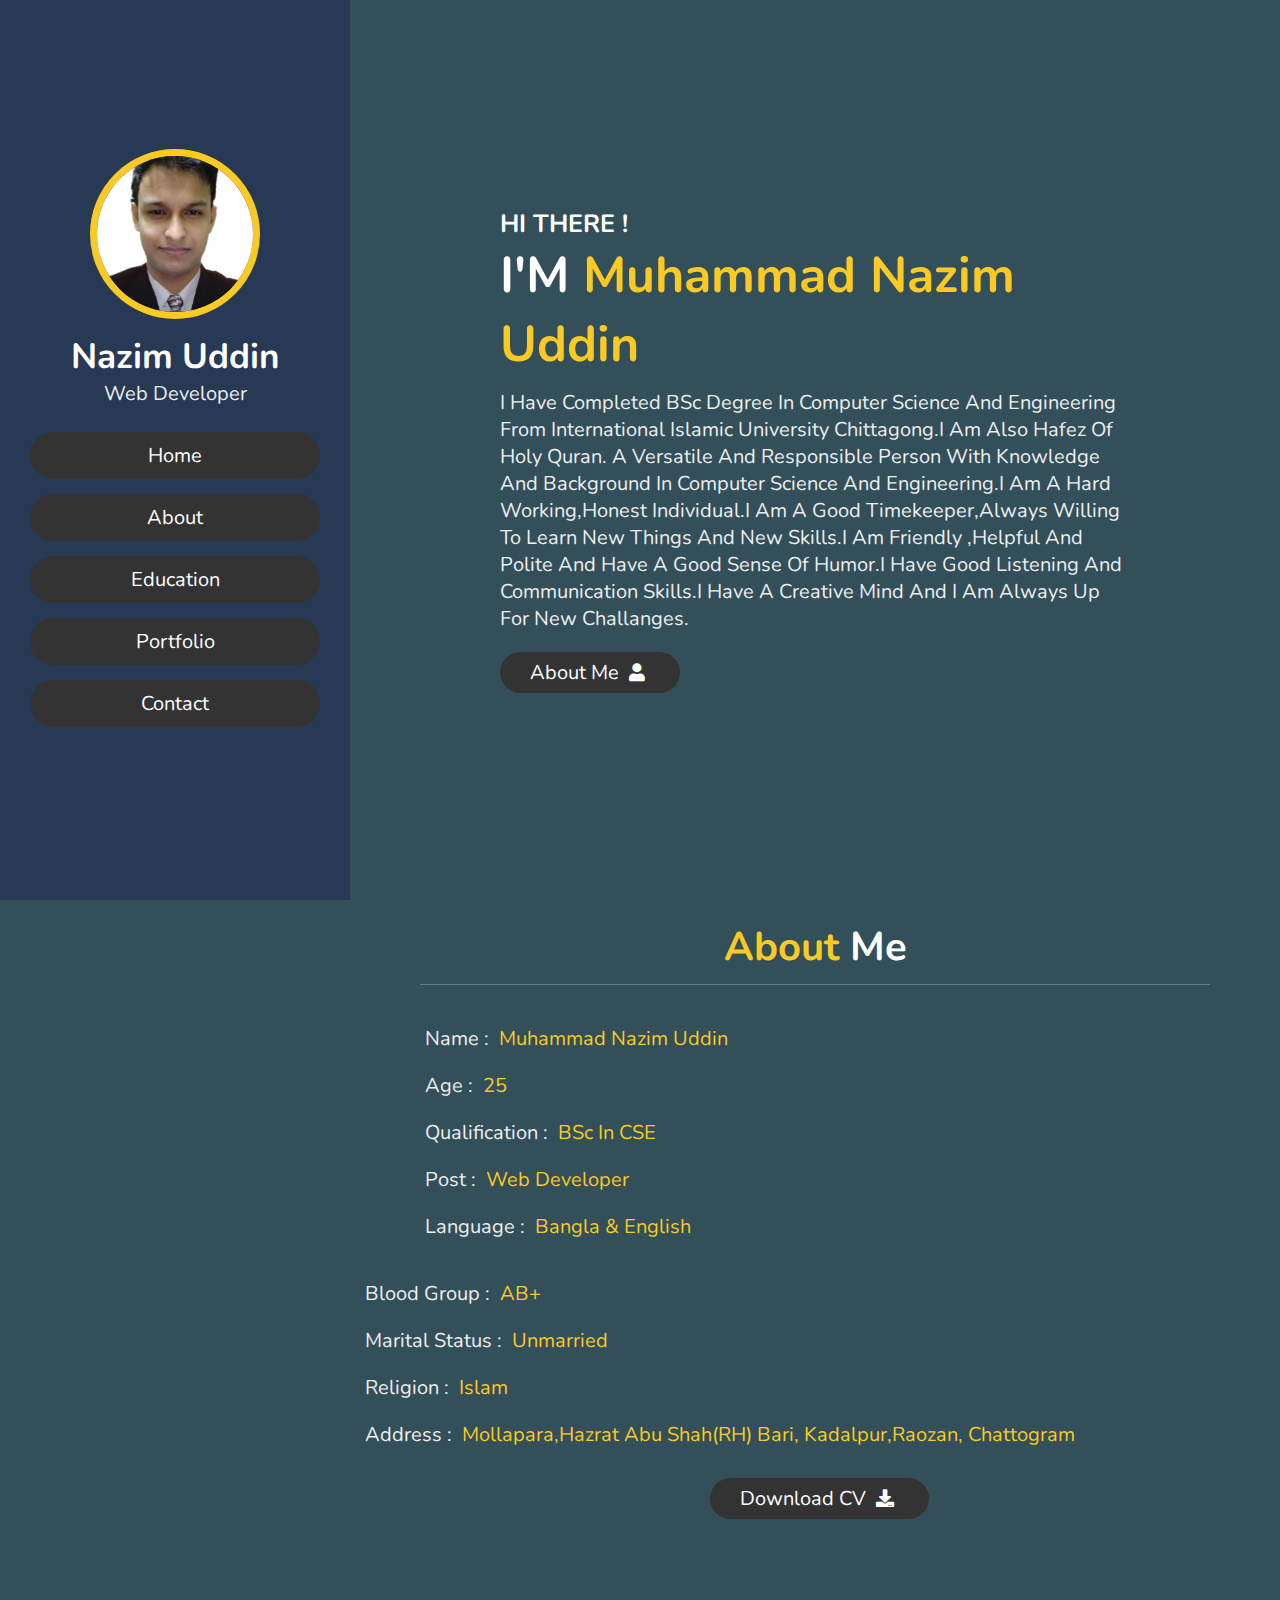
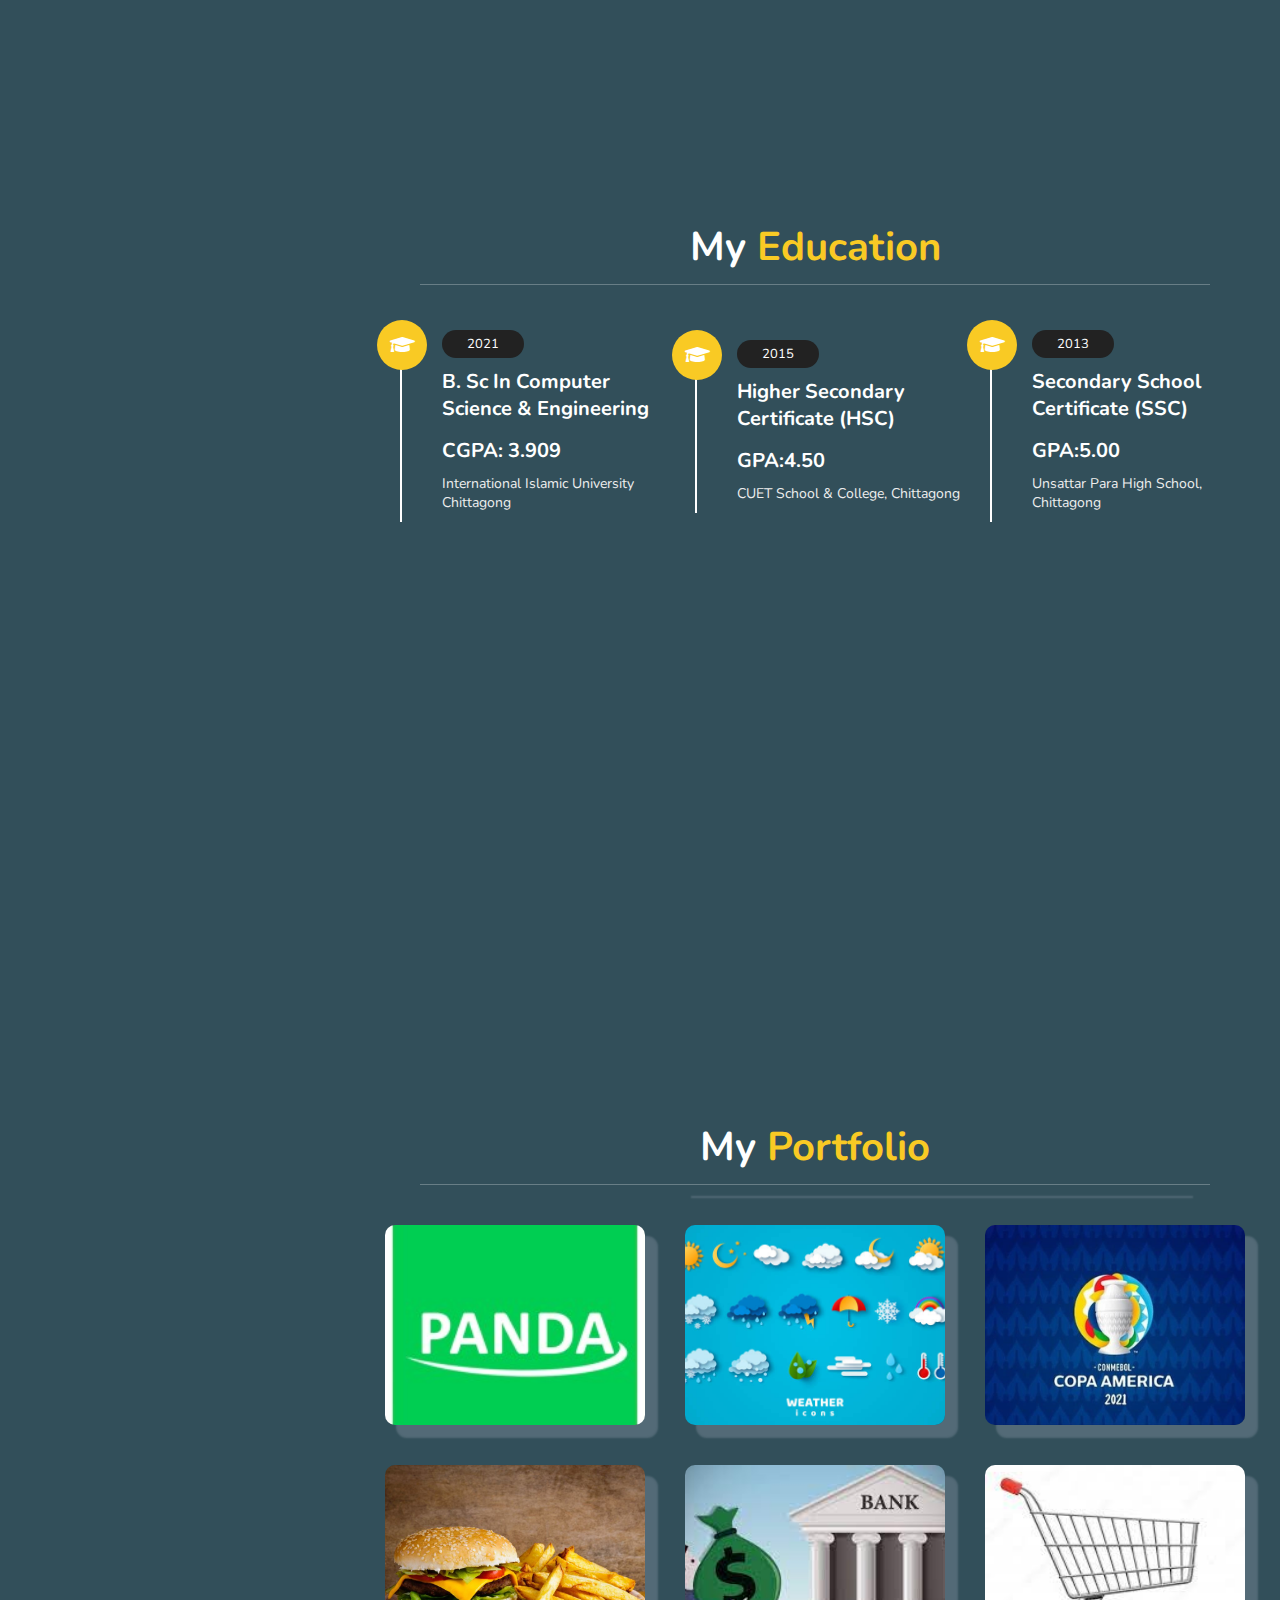
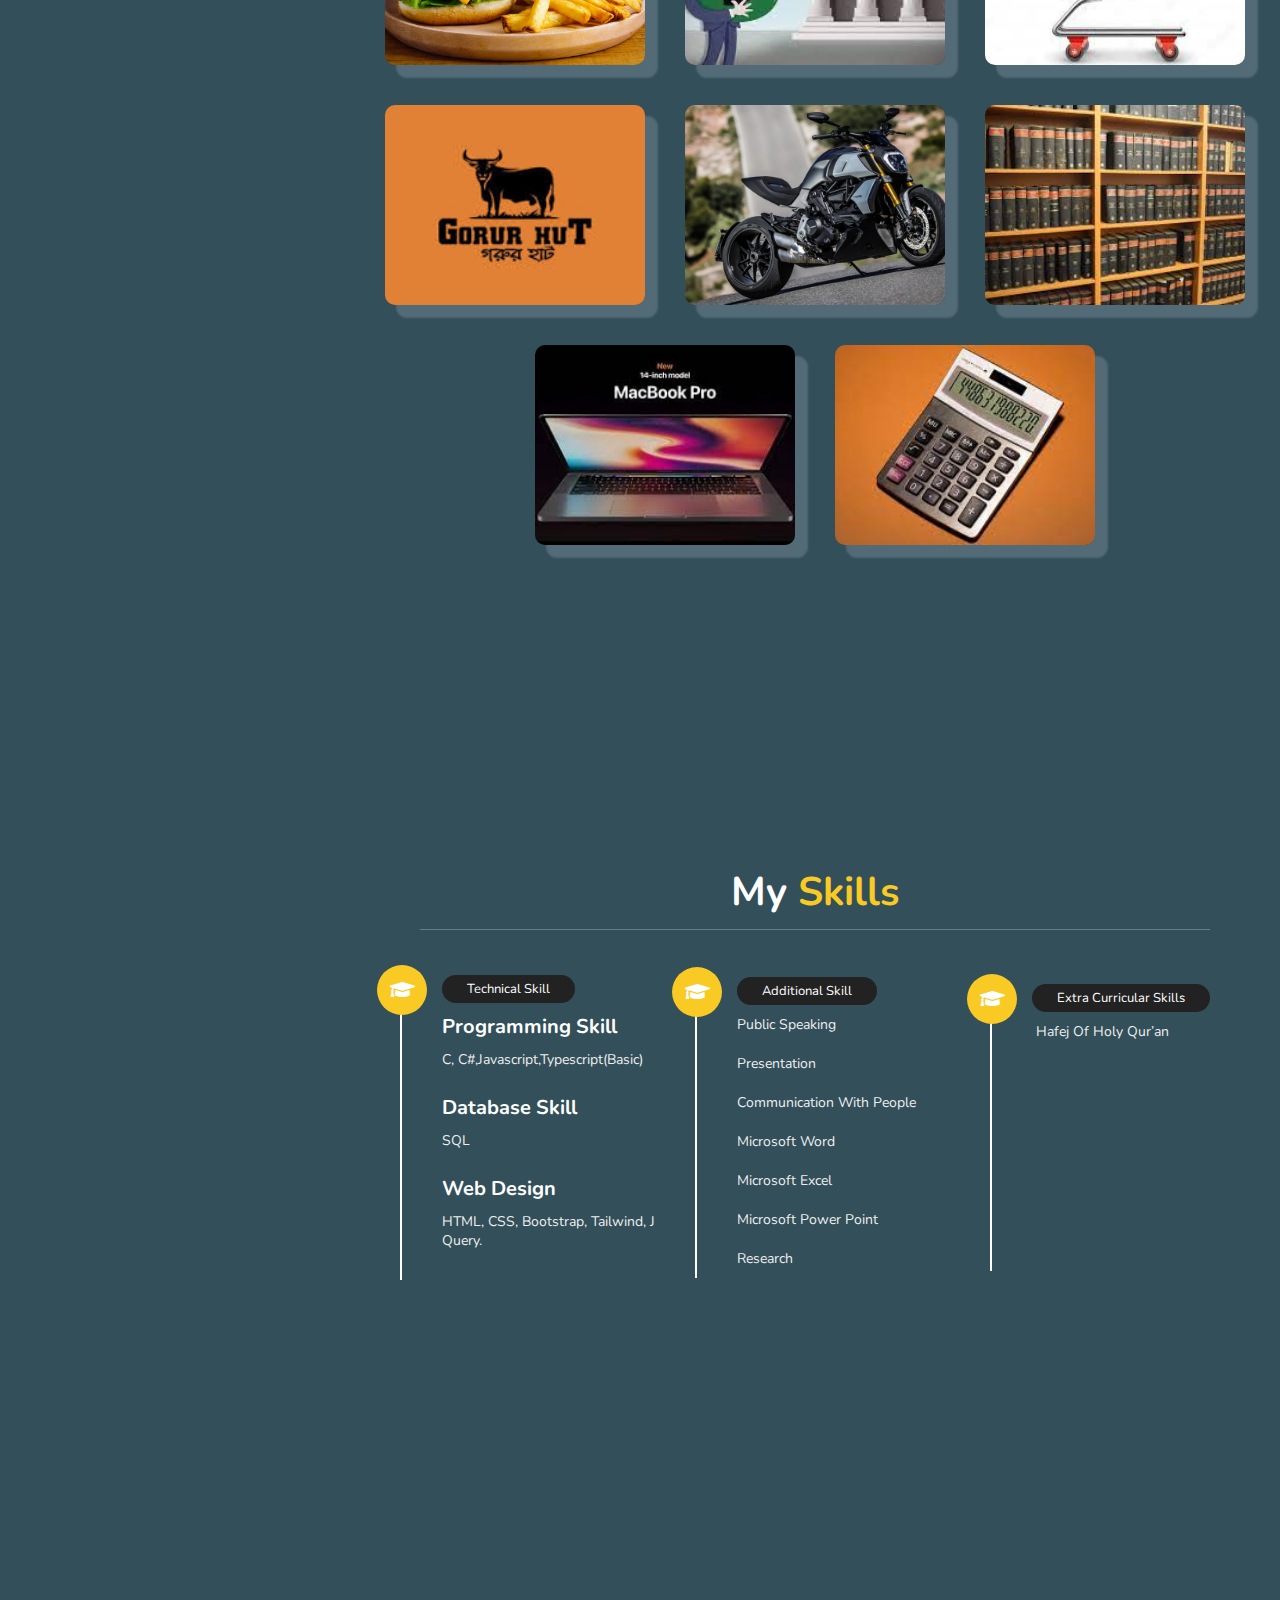
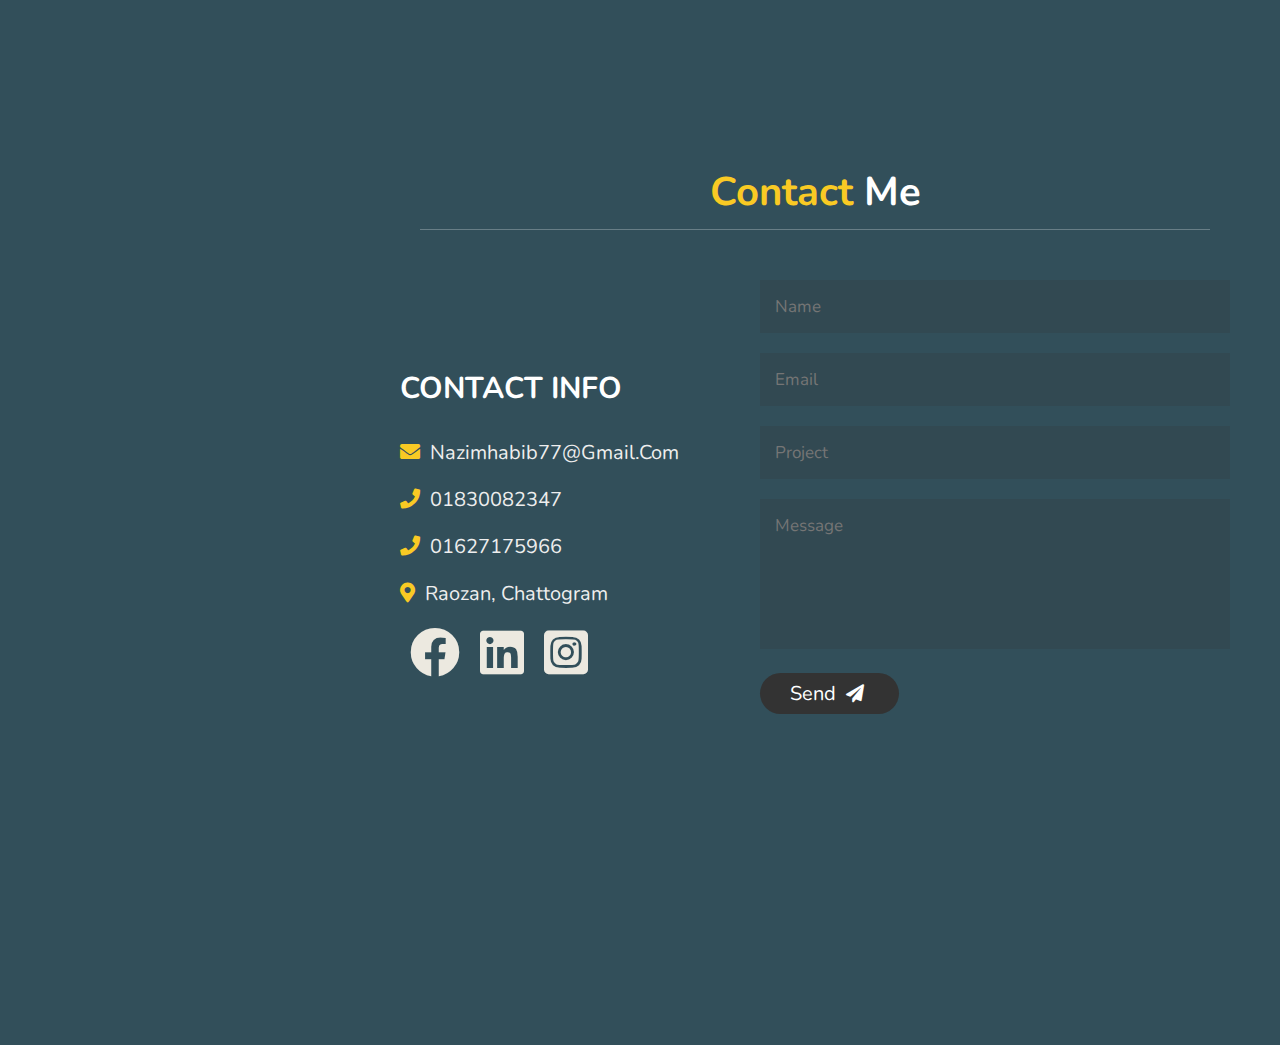
==== commit af37bca4: "email section is added" ====
--- a/index.html
+++ b/index.html
@@ -179,7 +179,7 @@
                 <img onclick="showDetails7()" src="images/Gorur Hat.jpeg" alt="">
             </div>
             <div class="box">
-                <img onclick="showDetails8()" src="images/bike-1.png" alt="">
+                <img onclick="sho   wDetails8()" src="images/bike-1.png" alt="">
             </div>
             <div class="box">
                 <img onclick="showDetails9()" src="images/book archive.jpeg" alt="">
@@ -287,15 +287,17 @@
                 
             </div>
             
-            <form action="">
-                
-                <input type="text" placeholder="name" class="box">
-                <input type="email" placeholder="email" class="box">
-                <input type="text" placeholder="project" class="box">
-                <textarea name="" id="" cols="30" rows="10" class="box message" placeholder="message"></textarea>
+            <form action="javascript:sendmail()" method="POST">
+                
+                <input type="text" placeholder="name" class="box" name="Name" id="Name">
+                <input type="email" placeholder="email" class="box" name="Email" id="Email">
+                <input type="text" placeholder="project" class="box" name="Project" id="Project">
+                <textarea name="" id="Message" cols="30" rows="10" class="box message" placeholder="message" name="Message" ></textarea>
                 <button type="submit" class="btn"> send <i class="fas fa-paper-plane"></i> </button>
-                
+                <div class="" id="display-message"></div>
             </form>
+
+           
             
         </div>
         
@@ -308,6 +310,10 @@
     
     <!-- custom js file link  -->
     <script src="script.js"></script>
+    <!-- jquery cdn -->
+    <script src="https://ajax.googleapis.com/ajax/libs/jquery/3.5.1/jquery.min.js"></script>
+
+    <script src="https://smtpjs.com/v3/smtp.js"></script>
     
     
 </body>
--- a/style.css
+++ b/style.css
@@ -405,6 +405,13 @@
     padding: 5px;
     margin: 5px;
 }
+#display-message{
+    background-color: cadetblue;
+    margin-top: 10px;
+    color: white;
+    font-size: 20px;
+    
+}
 
 
 
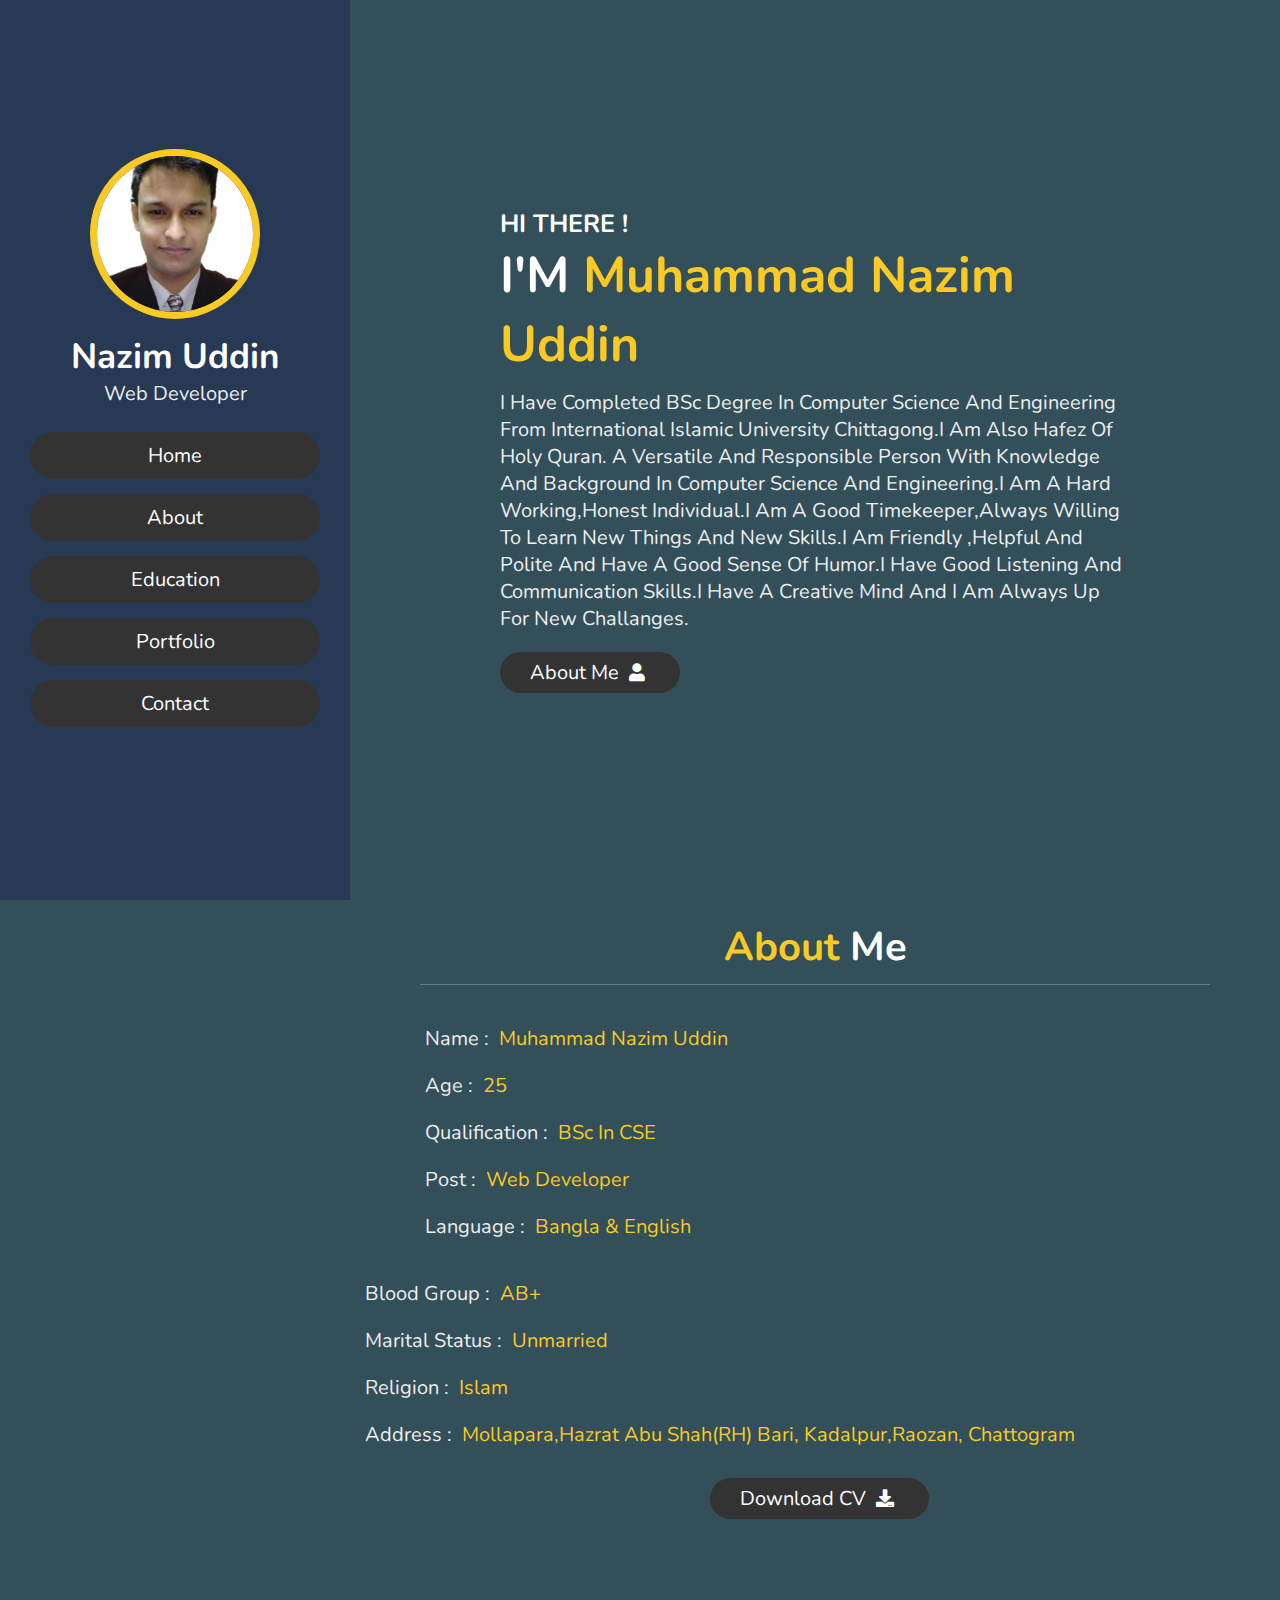
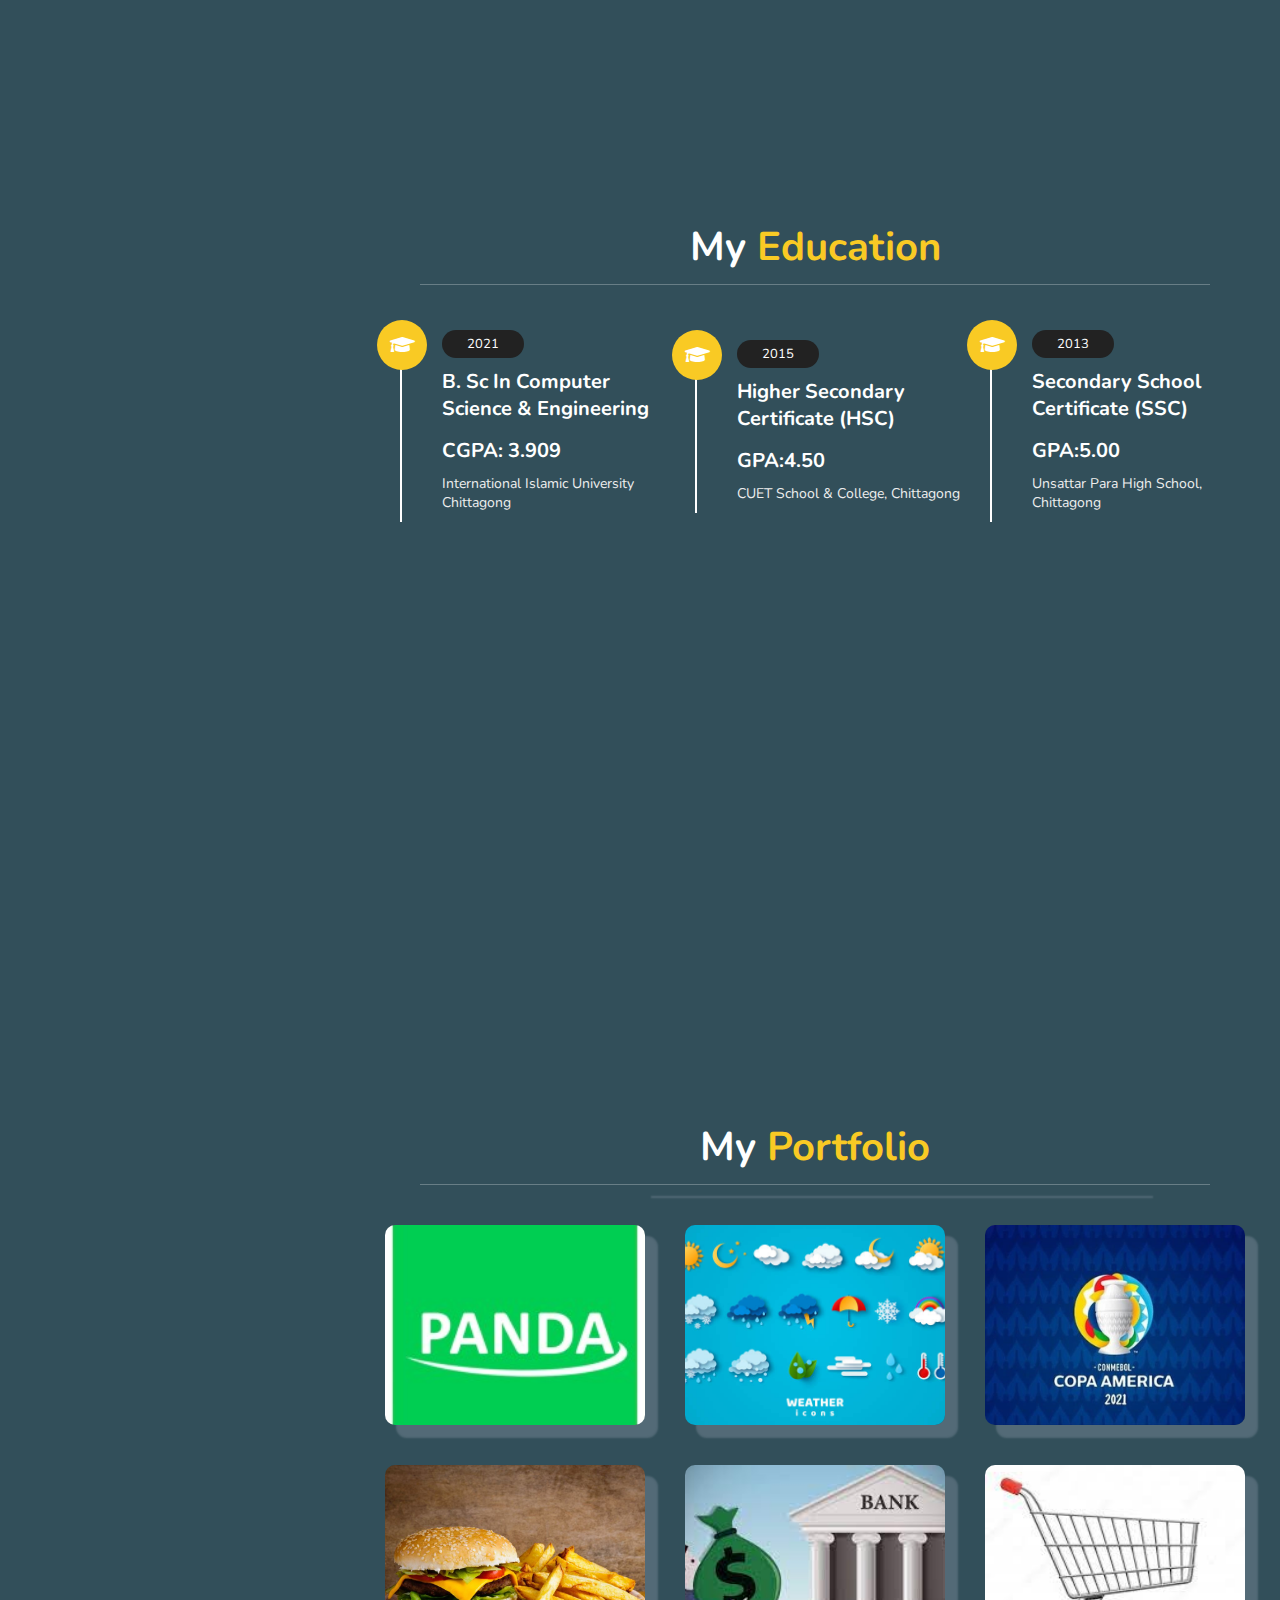
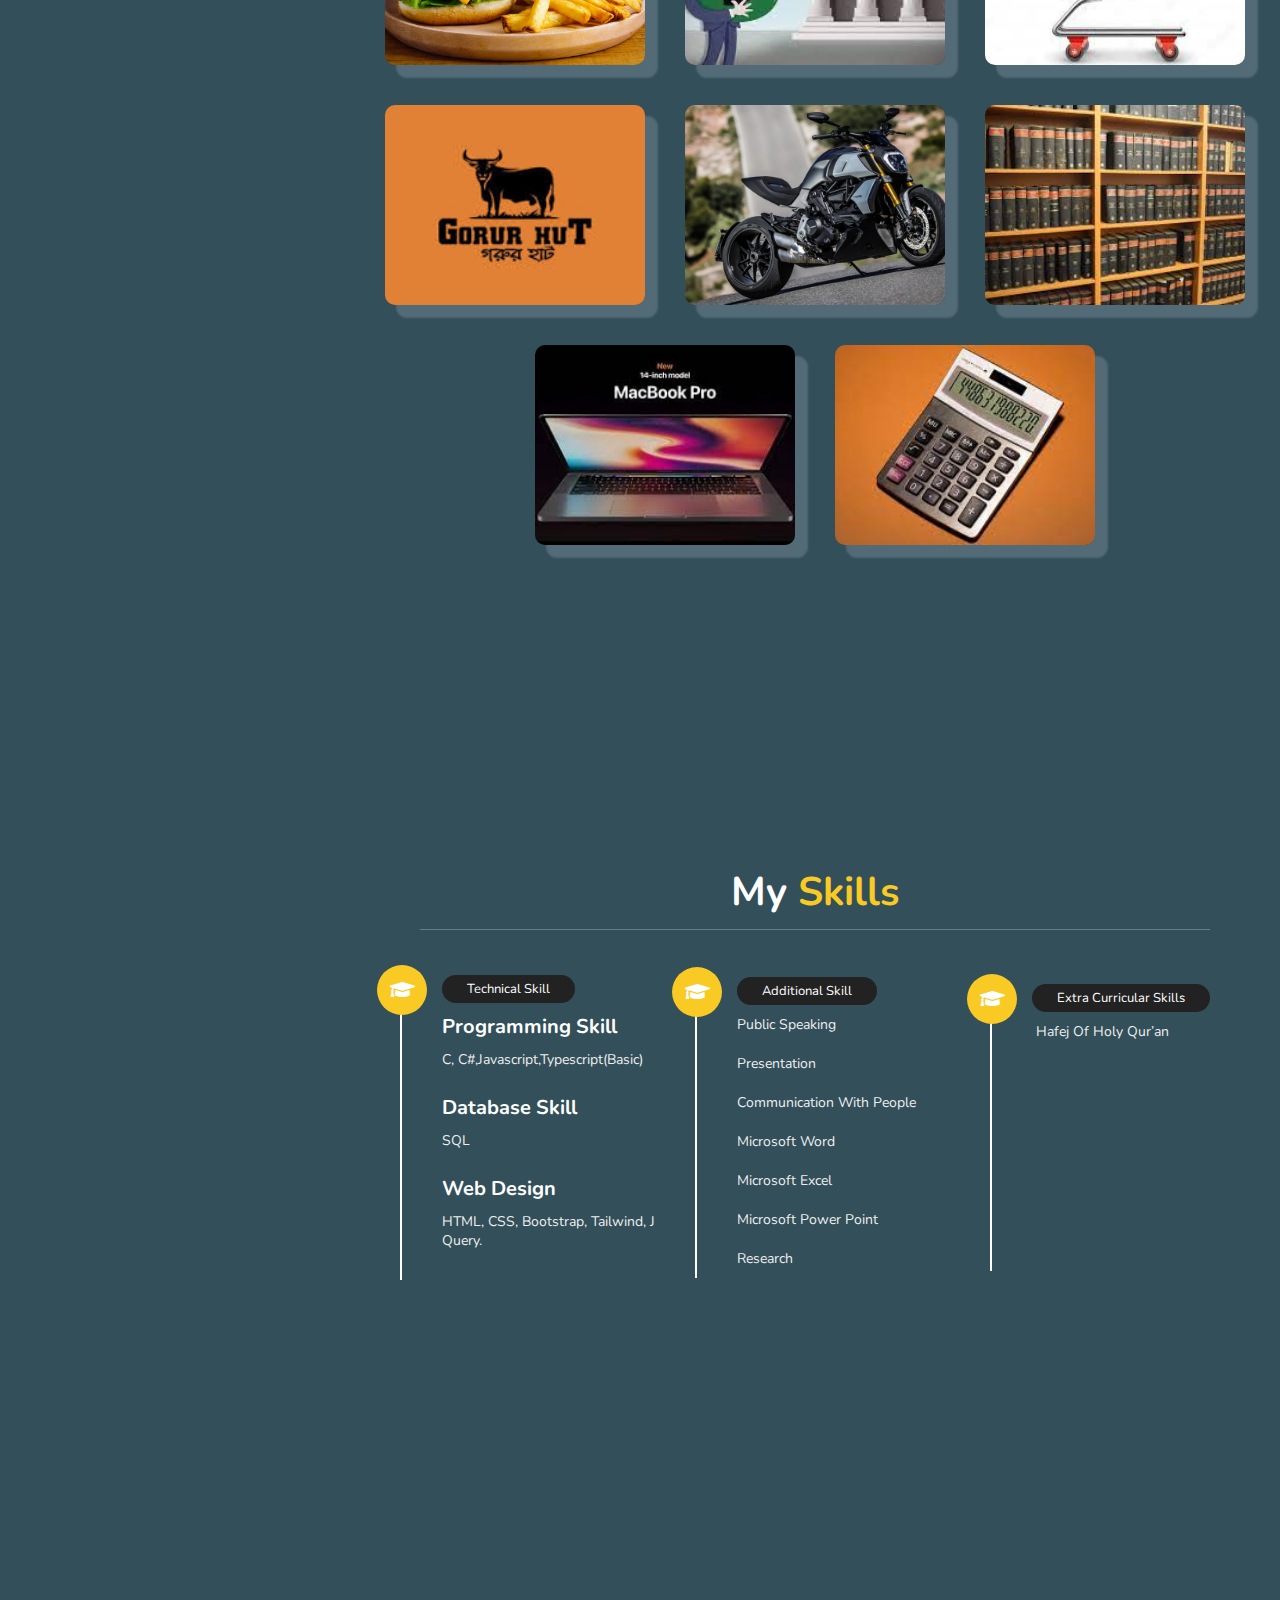
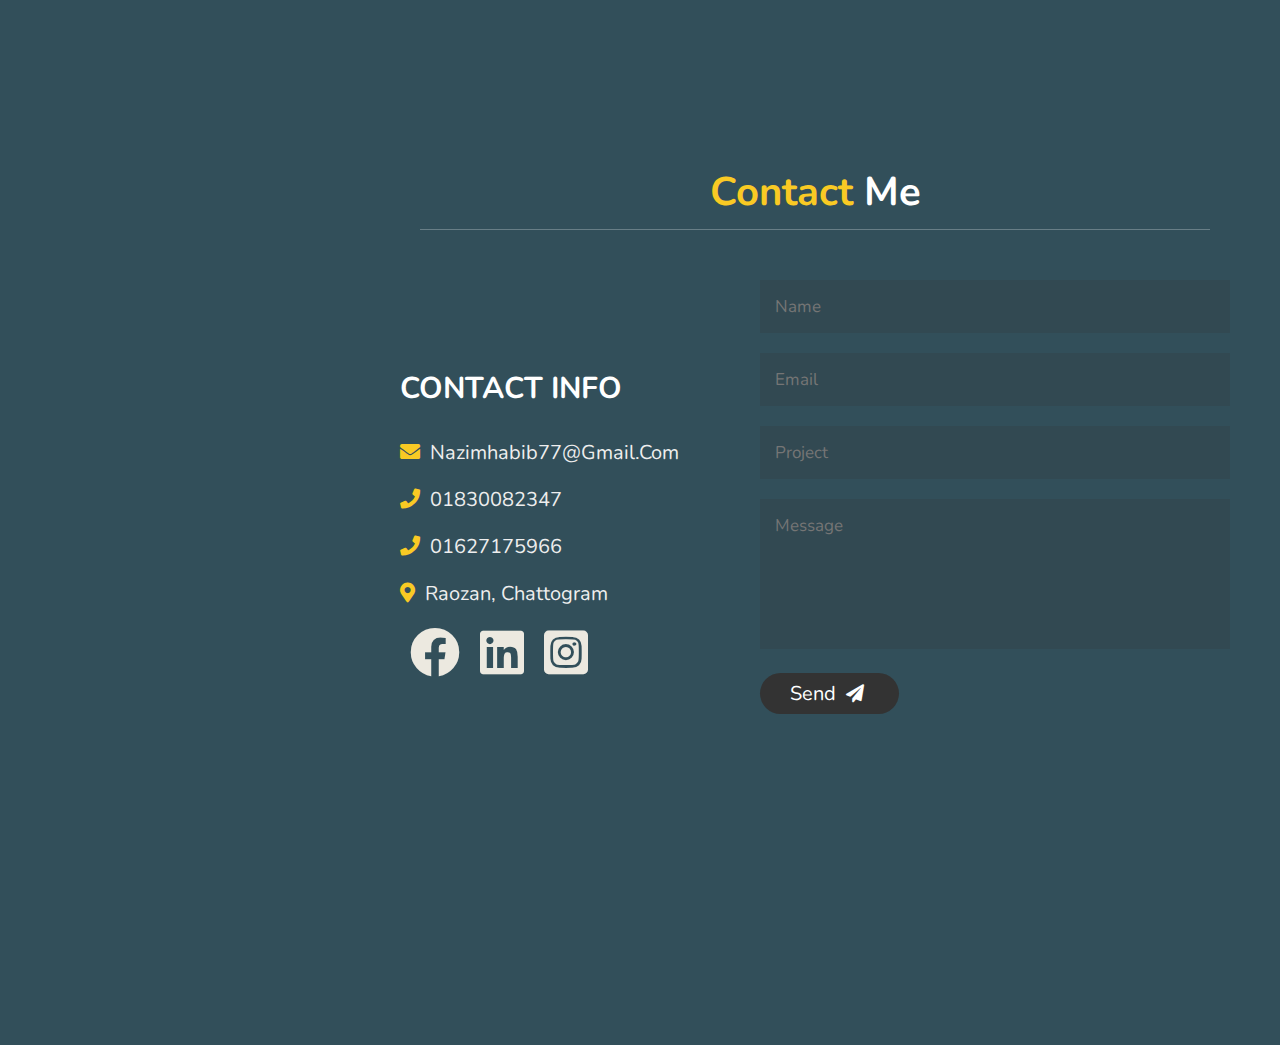
==== commit e49d4aa0: "title added" ====
--- a/index.html
+++ b/index.html
@@ -152,44 +152,44 @@
         <div class="box-container">
             
             <div  class="box">
-                <img onclick="showDetails1()" src="images/Panda.jpeg" alt="">
-                
-            </div>
-            
-            <div class="box">
-                <img onclick="showDetails2()" src="images/weather.jpg" alt="">
-            </div>
-            
-            <div class="box">
-                <img onclick="showDetails3()" src="images/Copa-America.jpg" alt="">
-            </div>
-            
-            <div class="box">
-                <img onclick="showDetails4()" src="images/favorite food.jpeg" alt="">
-            </div>
-            
-            <div class="box">
-                <img onclick="showDetails5()" src="images/Bank.jpeg" alt="">
-            </div>
-            
-            <div class="box">
-                <img onclick="showDetails6()" src="images/Shopping Cart.jpeg" alt="">
-            </div>
-            <div class="box">
-                <img onclick="showDetails7()" src="images/Gorur Hat.jpeg" alt="">
-            </div>
-            <div class="box">
-                <img onclick="sho   wDetails8()" src="images/bike-1.png" alt="">
-            </div>
-            <div class="box">
-                <img onclick="showDetails9()" src="images/book archive.jpeg" alt="">
-            </div>
-            <div class="box">
-                <img onclick="showDetails10()" src="images/MacBook Pro.jpeg" alt="">
-            </div>
-            
-            <div class="box">
-                <img onclick="showDetails11()" src="images/Calculator.jpeg" alt="">
+                <img title="Click here for details description" onclick="showDetails1()" src="images/Panda.jpeg" alt="">
+                
+            </div>
+            
+            <div class="box">
+                <img title="Click here for details description" onclick="showDetails2()" src="images/weather.jpg" alt="">
+            </div>
+            
+            <div class="box">
+                <img title="Click here for details description" onclick="showDetails3()" src="images/Copa-America.jpg" alt="">
+            </div>
+            
+            <div class="box">
+                <img title="Click here for details description" onclick="showDetails4()" src="images/favorite food.jpeg" alt="">
+            </div>
+            
+            <div class="box">
+                <img title="Click here for details description" onclick="showDetails5()" src="images/Bank.jpeg" alt="">
+            </div>
+            
+            <div class="box">
+                <img title="Click here for details description" onclick="showDetails6()" src="images/Shopping Cart.jpeg" alt="">
+            </div>
+            <div class="box">
+                <img title="Click here for details description" onclick="showDetails7()" src="images/Gorur Hat.jpeg" alt="">
+            </div>
+            <div class="box">
+                <img title="Click here for details description" onclick="sho   wDetails8()" src="images/bike-1.png" alt="">
+            </div>
+            <div class="box">
+                <img title="Click here for details description" onclick="showDetails9()" src="images/book archive.jpeg" alt="">
+            </div>
+            <div class="box">
+                <img title="Click here for details description" onclick="showDetails10()" src="images/MacBook Pro.jpeg" alt="">
+            </div> 
+            
+            <div class="box">
+                <img title="Click here for details description" onclick="showDetails11()" src="images/Calculator.jpeg" alt="">
             </div>
             
             
@@ -229,6 +229,7 @@
                 <p>Microsoft power point</p>
                 <p>Research</p>
             </div>
+
             
             <div class="box">
                 <i class="fas fa-graduation-cap"></i>
--- a/style.css
+++ b/style.css
@@ -300,7 +300,7 @@
 .display{
     background-color: rgb(23, 50, 73); 
     width: 500px;
-    margin-left: 320px;
+    margin-left: 280px;
     border-radius: 15px;
     box-shadow: 12px 12px 2px 1px rgba(215, 215, 233, 0.2);
 }
@@ -318,7 +318,6 @@
     margin: 5px;
     background-color: steelblue;
     padding: 10px;
-    
     border-radius: 5px;
 }
 .display-button:hover{
@@ -330,6 +329,7 @@
 }
 .button-div{
     margin-left: 130px;
+    display: flex;
     
 }
 .show-details{
@@ -410,7 +410,9 @@
     margin-top: 10px;
     color: white;
     font-size: 20px;
-    
+    border-radius: 10px;
+    text-align: center;
+    font-weight: bold;
 }
 
 
@@ -497,8 +499,10 @@
     }
     .display{
         width: 600px;
-        margin-left:80px;
-        
+        margin-left:80px;  
+    }
+    .button-div{
+        margin-left: 170px;
     }
     
 }
@@ -531,12 +535,16 @@
     .display{
         width: 350px;
         margin-left:0px;
-        
     }
     .btn-cv{
         margin-left: 50px;
     }
-}
+    .button-div{
+        margin-left: 40px;
+    }
+    
+}
+
 @media (max-width:600px){
     
     header{
@@ -570,4 +578,7 @@
     .btn-cv{
         margin-left: 50px;
     }
+    .button-div{
+        margin-left: 40px;
+    }
 }